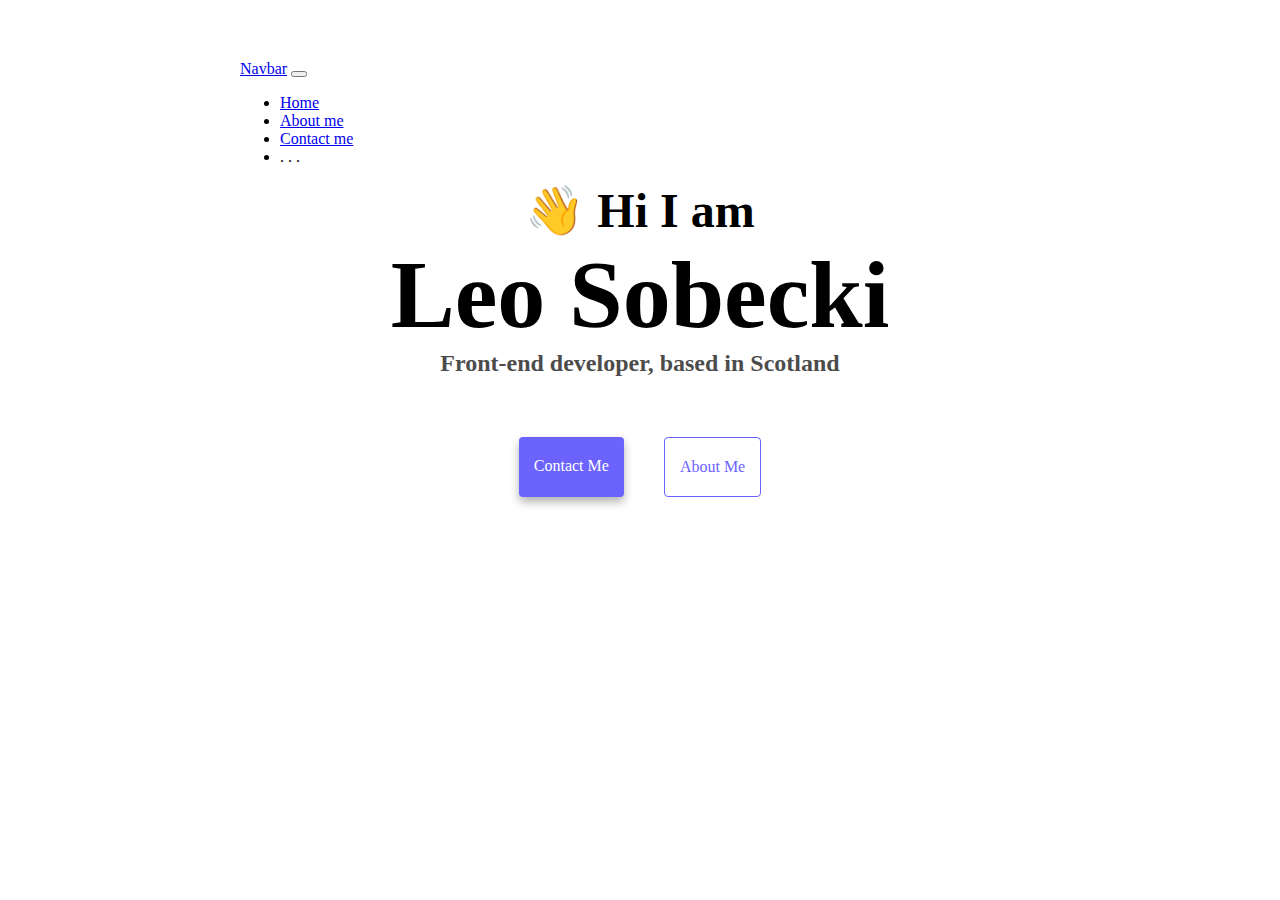
==== index.html @ 395607e6 "Added basic portfolio layout" ====
<!DOCTYPE html>
<html lang="en">
  <head>
    <meta charset="UTF-8" />
    <meta http-equiv="X-UA-Compatible" content="IE=edge" />
    <meta name="viewport" content="width=device-width, initial-scale=1.0" />
    <title>Leo</title>
    <link
      href="https://cdn.jsdelivr.net/npm/bootstrap@5.1.3/dist/css/bootstrap.min.css"
      rel="stylesheet"
      integrity="sha384-1BmE4kWBq78iYhFldvKuhfTAU6auU8tT94WrHftjDbrCEXSU1oBoqyl2QvZ6jIW3"
      crossorigin="anonymous"
    />
    <link rel="stylesheet" href="style.css" />
  </head>
  <body>
    <nav class="navbar navbar-expand-lg navbar-light bg-light">
      <div class="container-fluid">
        <a class="navbar-brand" href="#">Navbar</a>
        <button
          class="navbar-toggler"
          type="button"
          data-bs-toggle="collapse"
          data-bs-target="#navbarNav"
          aria-controls="navbarNav"
          aria-expanded="false"
          aria-label="Toggle navigation"
        >
          <span class="navbar-toggler-icon"></span>
        </button>
        <div class="collapse navbar-collapse" id="navbarNav">
          <ul class="navbar-nav">
            <li class="nav-item">
              <a class="nav-link active" aria-current="page" href="index.html"
                >Home</a
              >
            </li>
            <li class="nav-item">
              <a class="nav-link" href="about.html">About me</a>
            </li>
            <li class="nav-item">
              <a class="nav-link" href="about.html">Contact me</a>
            </li>
            <li class="nav-item">
              <a class="nav-link disabled">. . .</a>
            </li>
          </ul>
        </div>
      </div>
    </nav>
    <h2>👋 Hi I am</h2>
    <h1>Leo Sobecki</h1>
    <h3>Front-end developer, based in Scotland</h3>
    <div class="navigation-links">
      <a href="about.html#contact" class="contact-link">Contact me</a>
      <a href="about.html" class="about-link">About me</a>
    </div>
    <script
      src="https://cdn.jsdelivr.net/npm/bootstrap@5.1.3/dist/js/bootstrap.bundle.min.js"
      integrity="sha384-ka7Sk0Gln4gmtz2MlQnikT1wXgYsOg+OMhuP+IlRH9sENBO0LRn5q+8nbTov4+1p"
      crossorigin="anonymous"
    ></script>
  </body>
</html>
---- style.css ----
:root {
  --primary-color: #6c63ff;
  --secondary-color: #f5f2fe;
  --box-shadow: 0 5px 10px rgba(0, 0, 0, 0.3);
}

body {
  margin: 60px auto;
  max-width: 800px;
}

h1,
h2,
h3 {
  text-align: center;
  margin: 0;
}

h1 {
  font-size: 96px;
}

h2 {
  font-size: 48px;
}

h3 {
  font-size: 24px;
  opacity: 0.7;
}

p {
  background: var(--secondary-color);
  padding: 20px;
  border-radius: 4px;
  font-size: 18px;
  line-height: 1.5;
  text-align: center;
}

.navigation-links {
  display: flex;
  margin-top: 40px;
  justify-content: center;
}

.navigation-links a {
  margin: 20px;
  border-radius: 4px;
  padding: 20px 15px;
  text-decoration: none;
  text-transform: capitalize;
}

.contact-link {
  background: var(--primary-color);
  box-shadow: var(--box-shadow);
  color: white;
}

.about-link {
  color: var(--primary-color);
  border: 1px solid var(--primary-color);
}

.homepage-link {
  color: var(--primary-color);
  text-align: center;
  display: block;
}

.about-paragraphs {
  display: flex;
  margin: 30px 0;
}

.about-paragraphs p {
  margin: 10px;
}

.email-link {
  display: flex;
  justify-content: center;
  color: var(--primary-color);
  font-size: 28px;
  text-decoration: none;
}

.email-link:hover {
  text-decoration: underline;
}
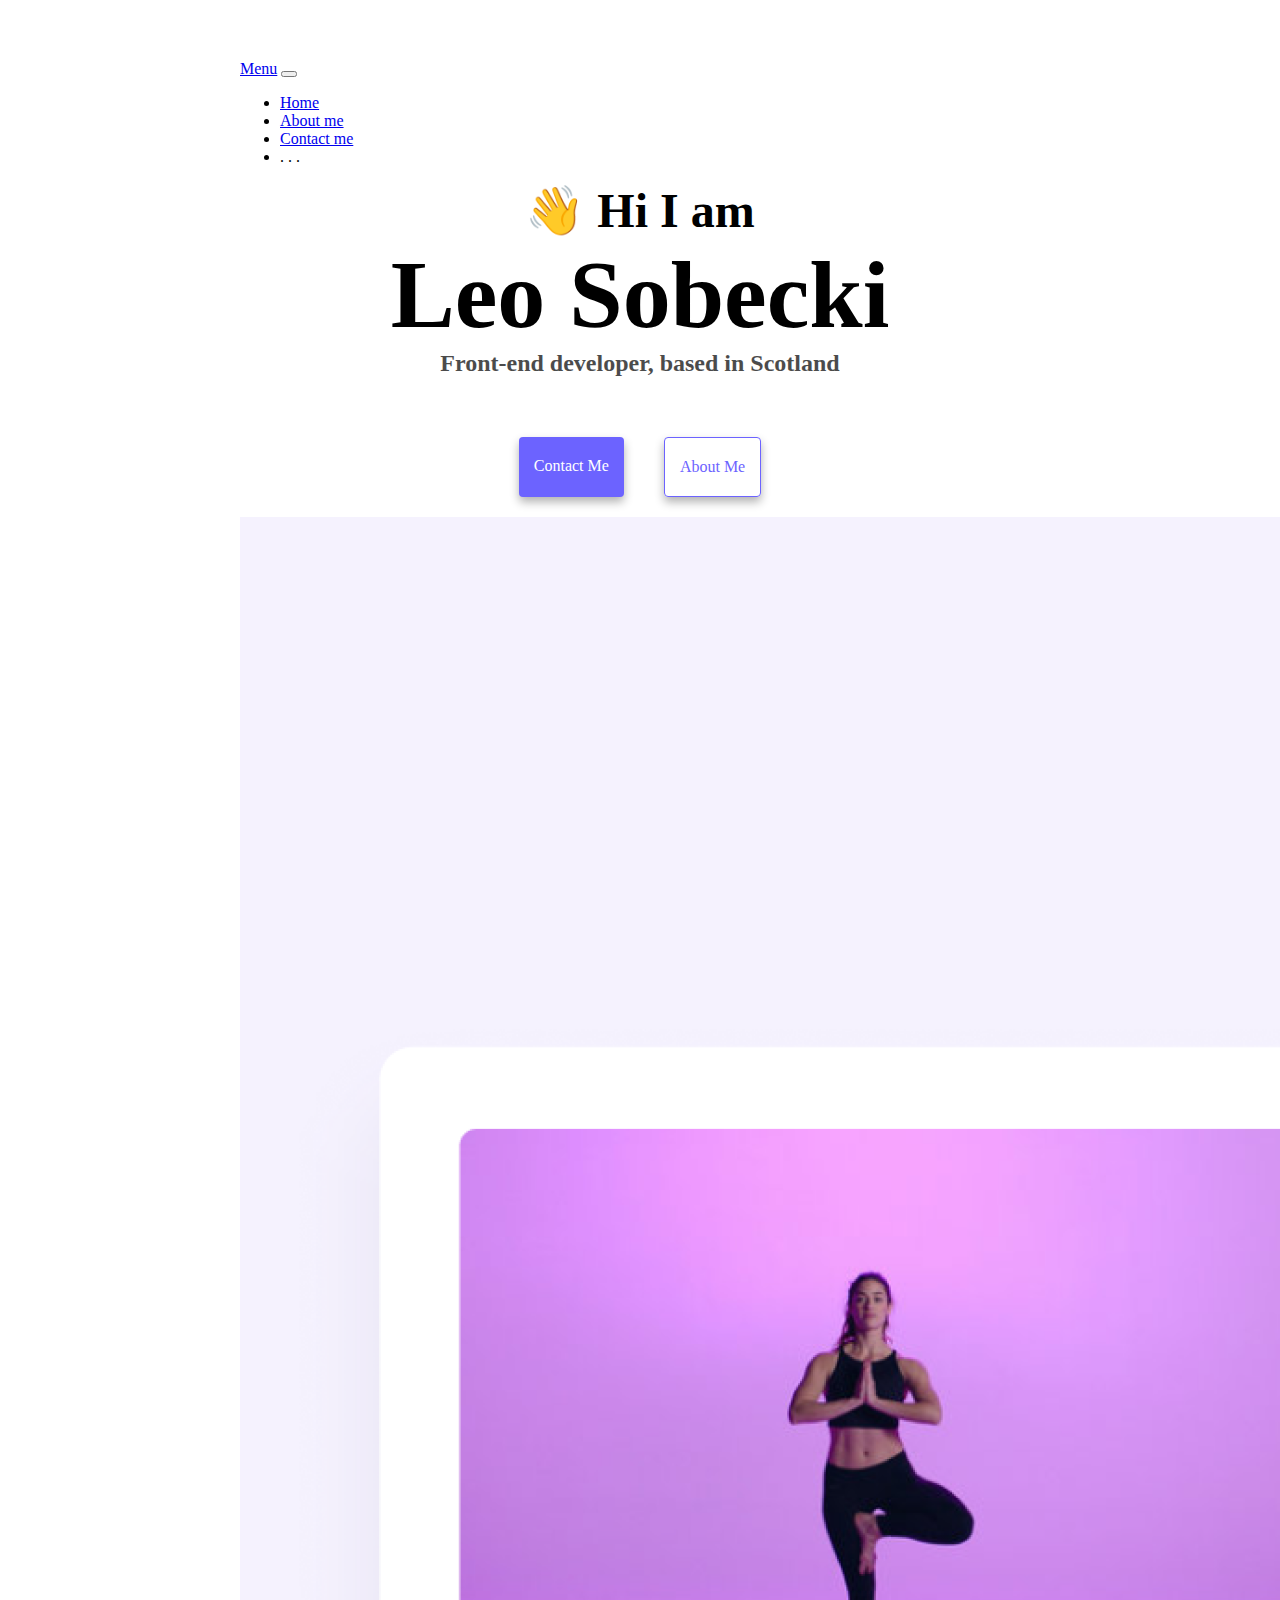
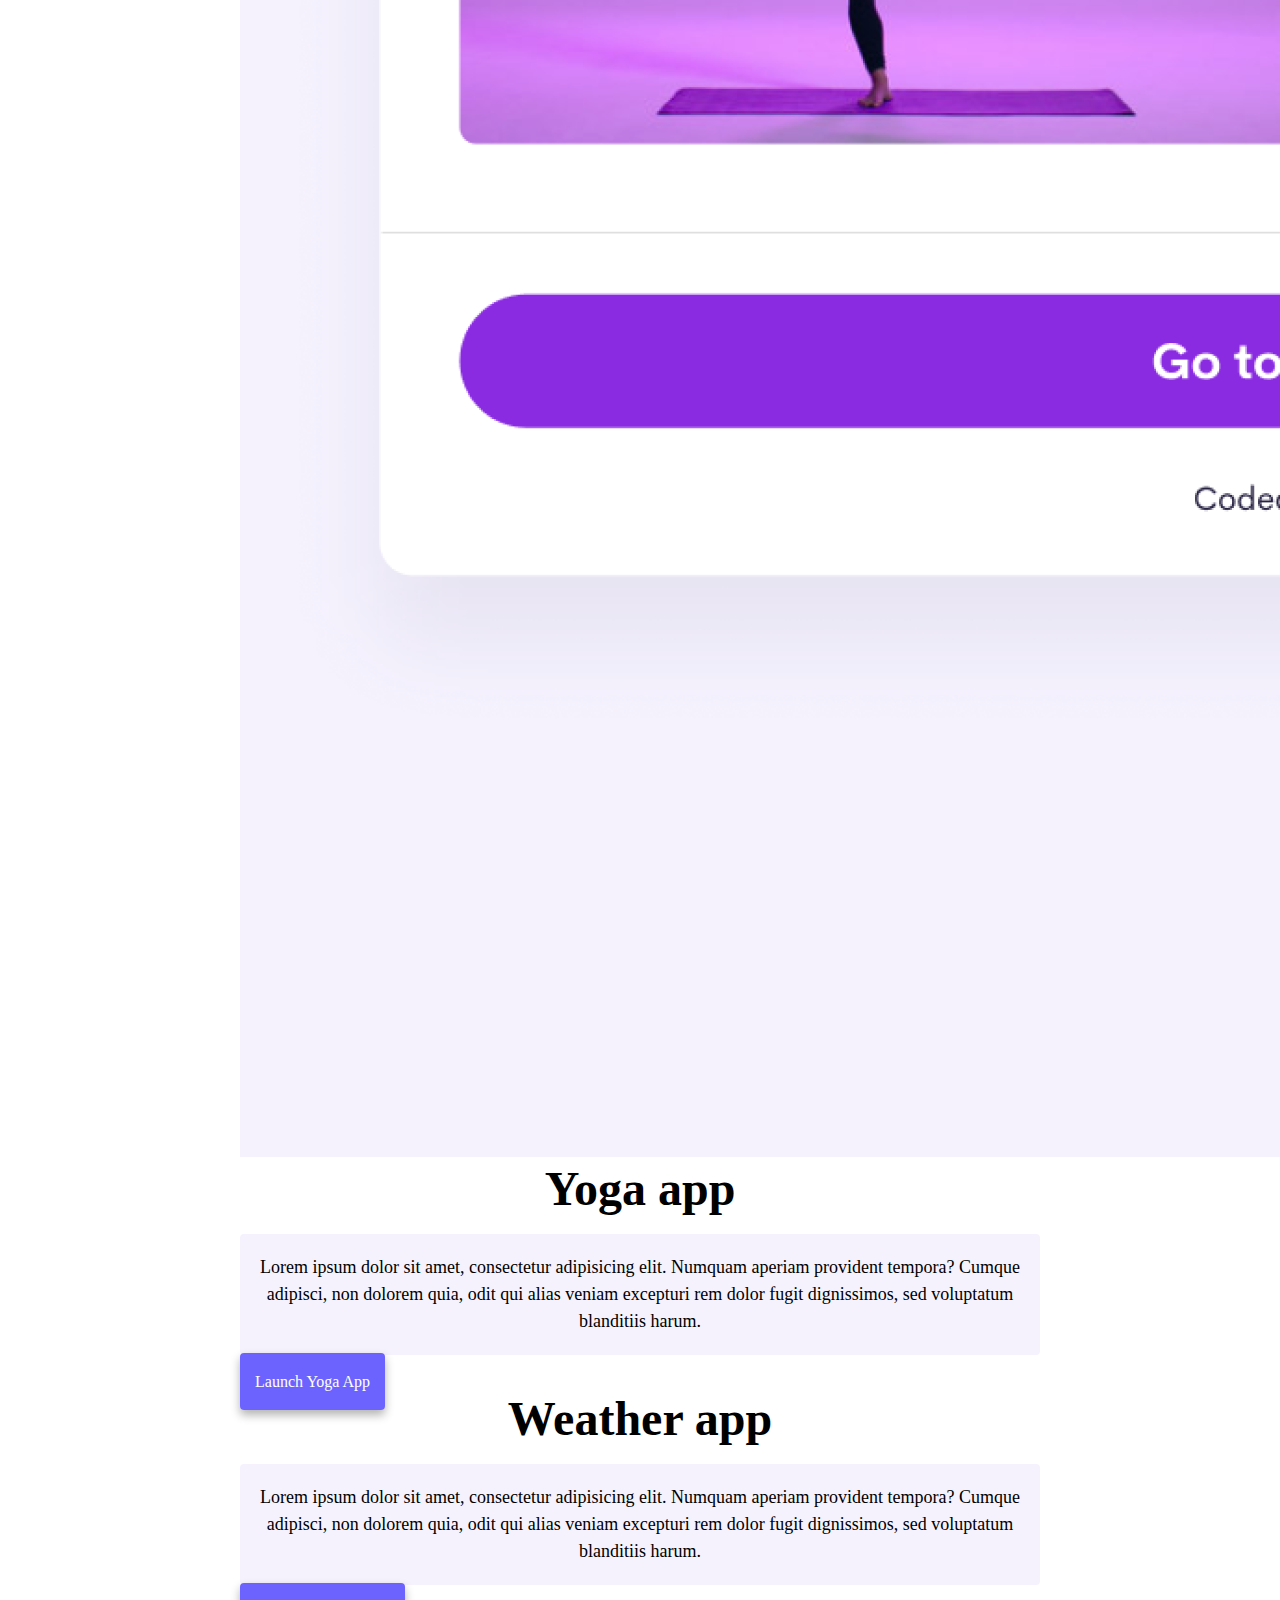
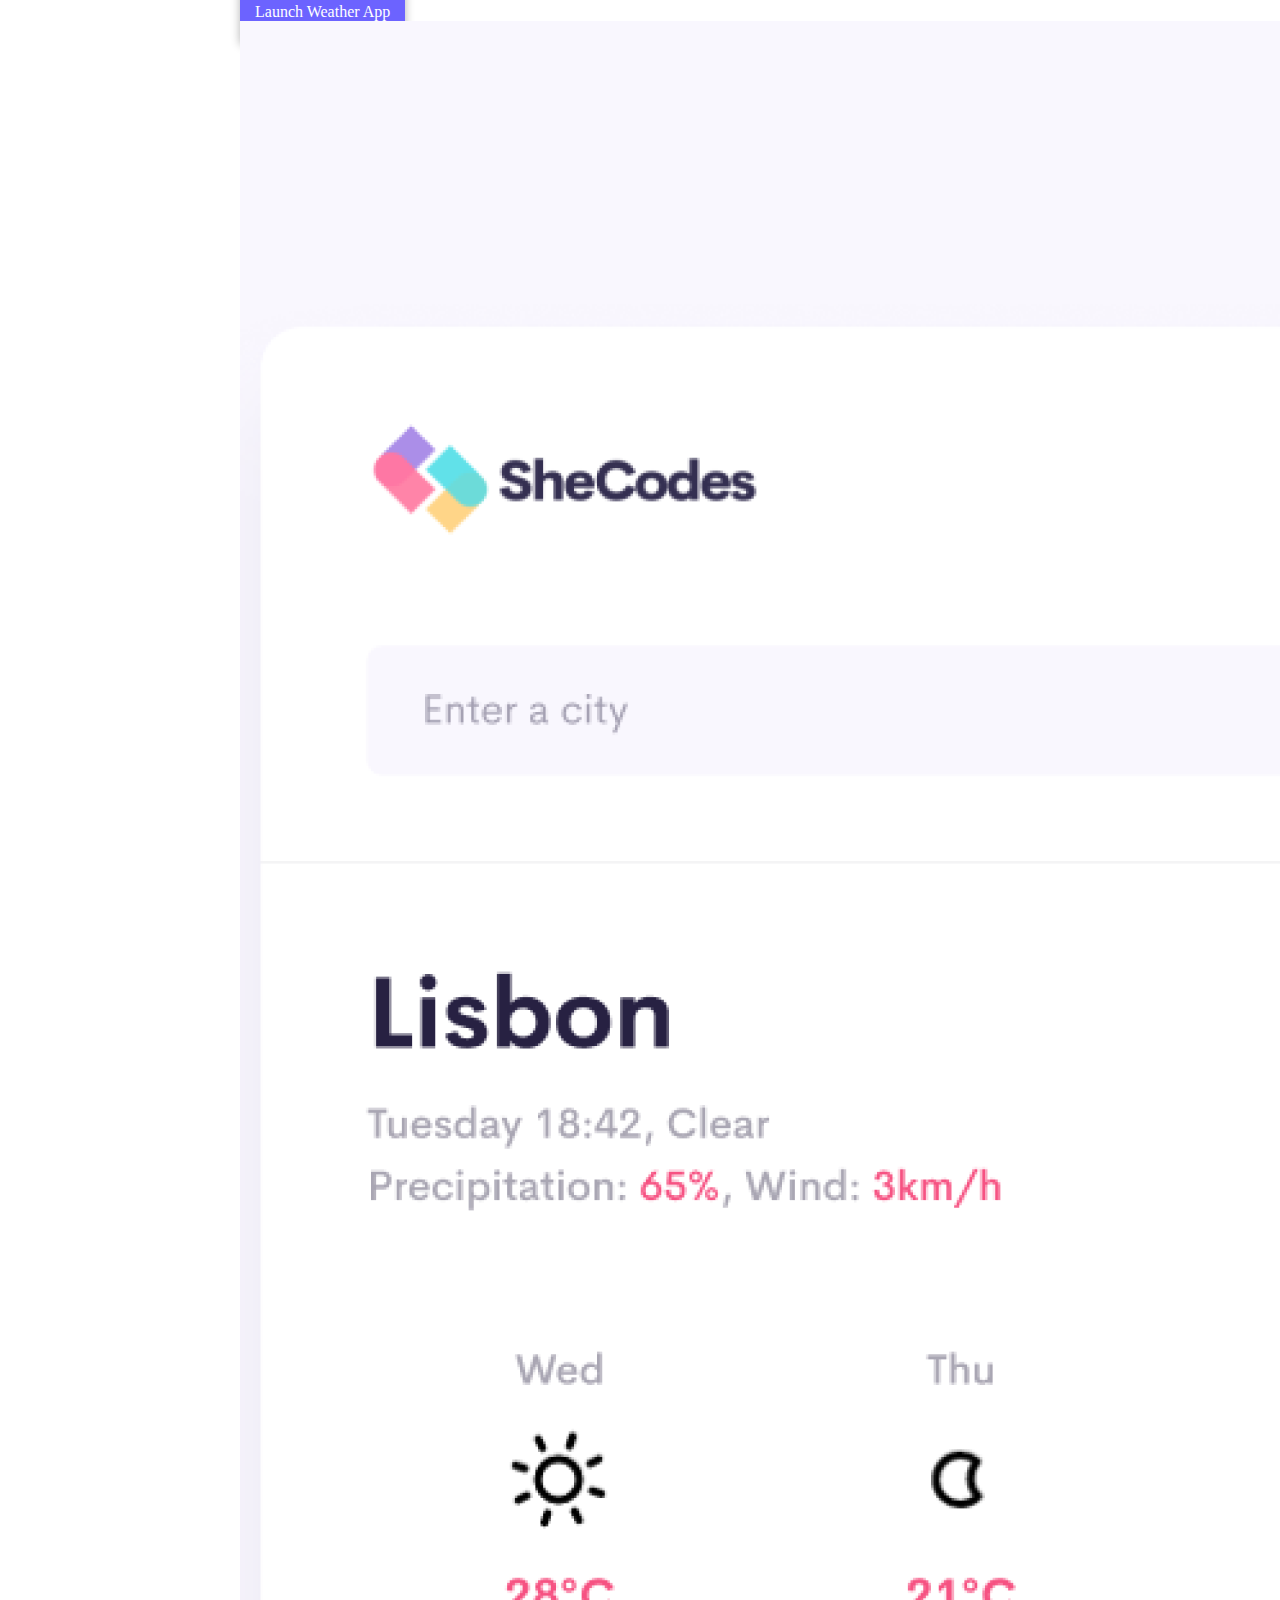
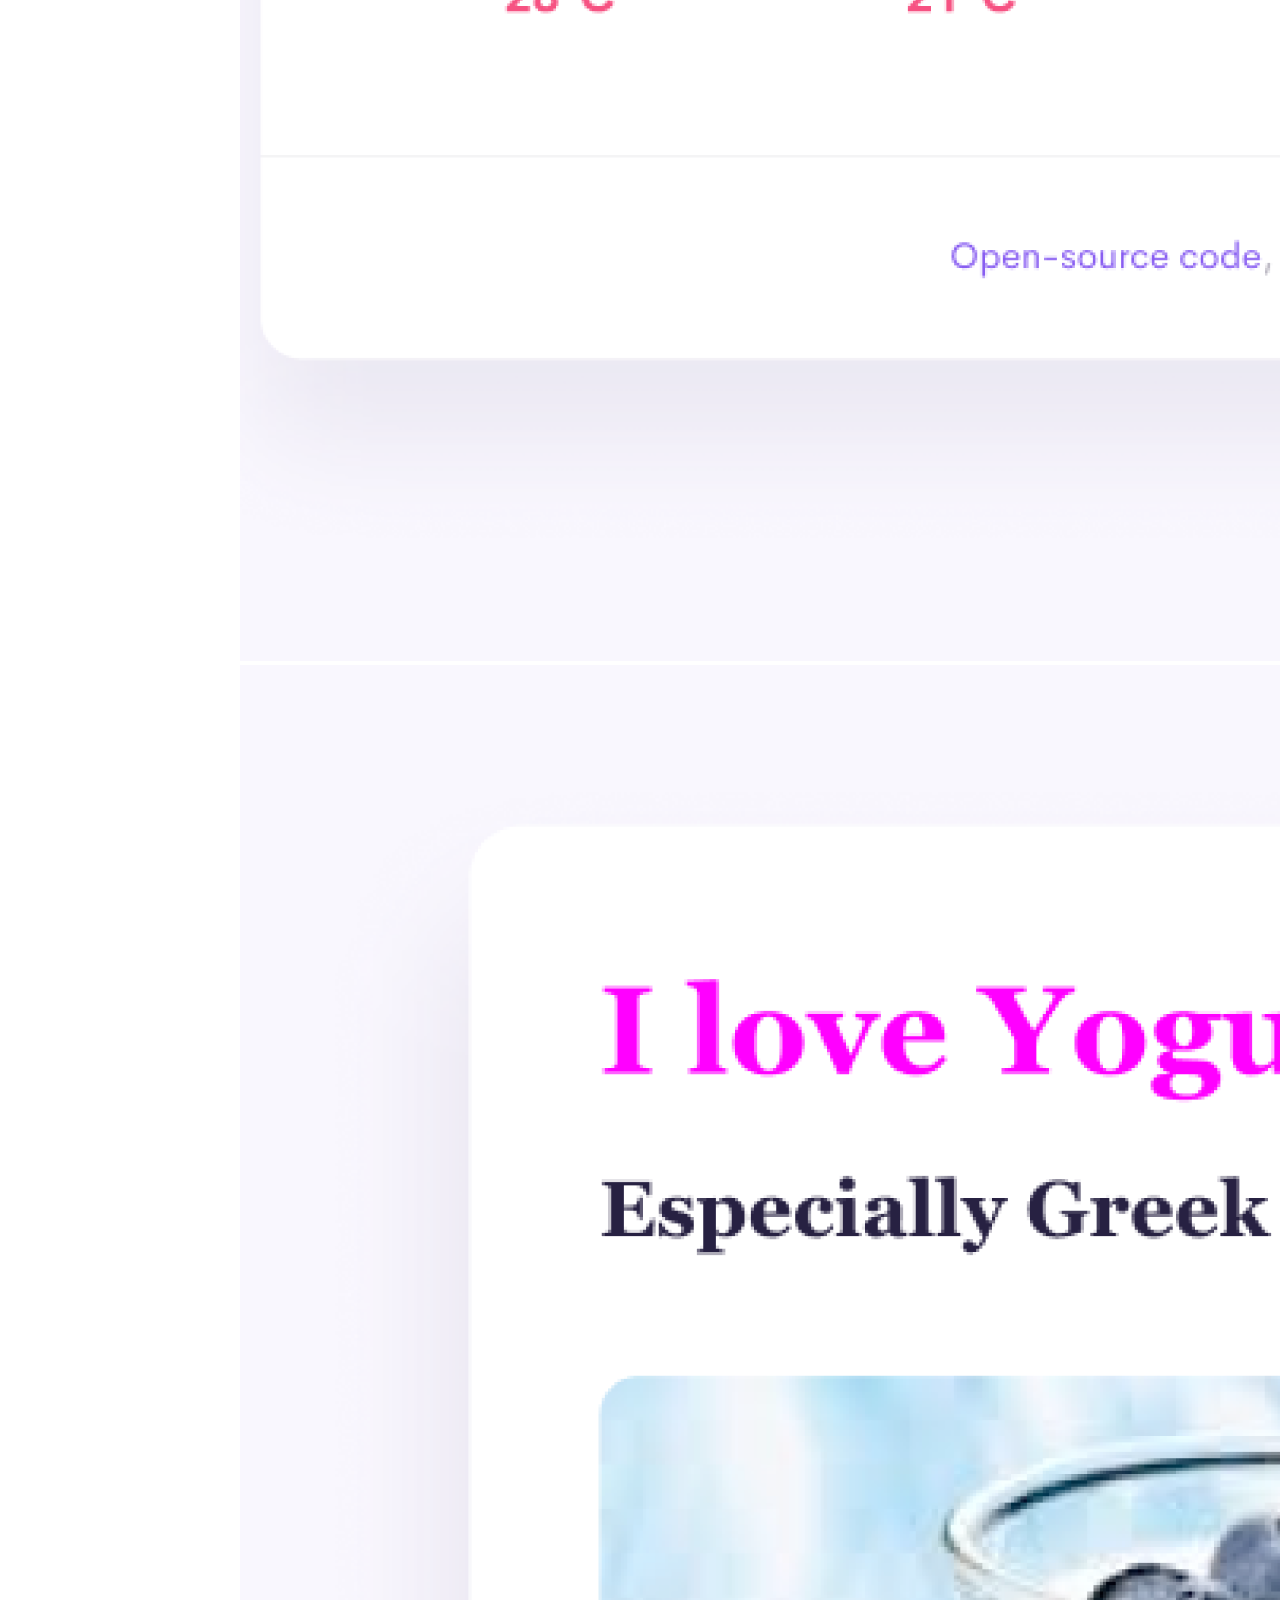
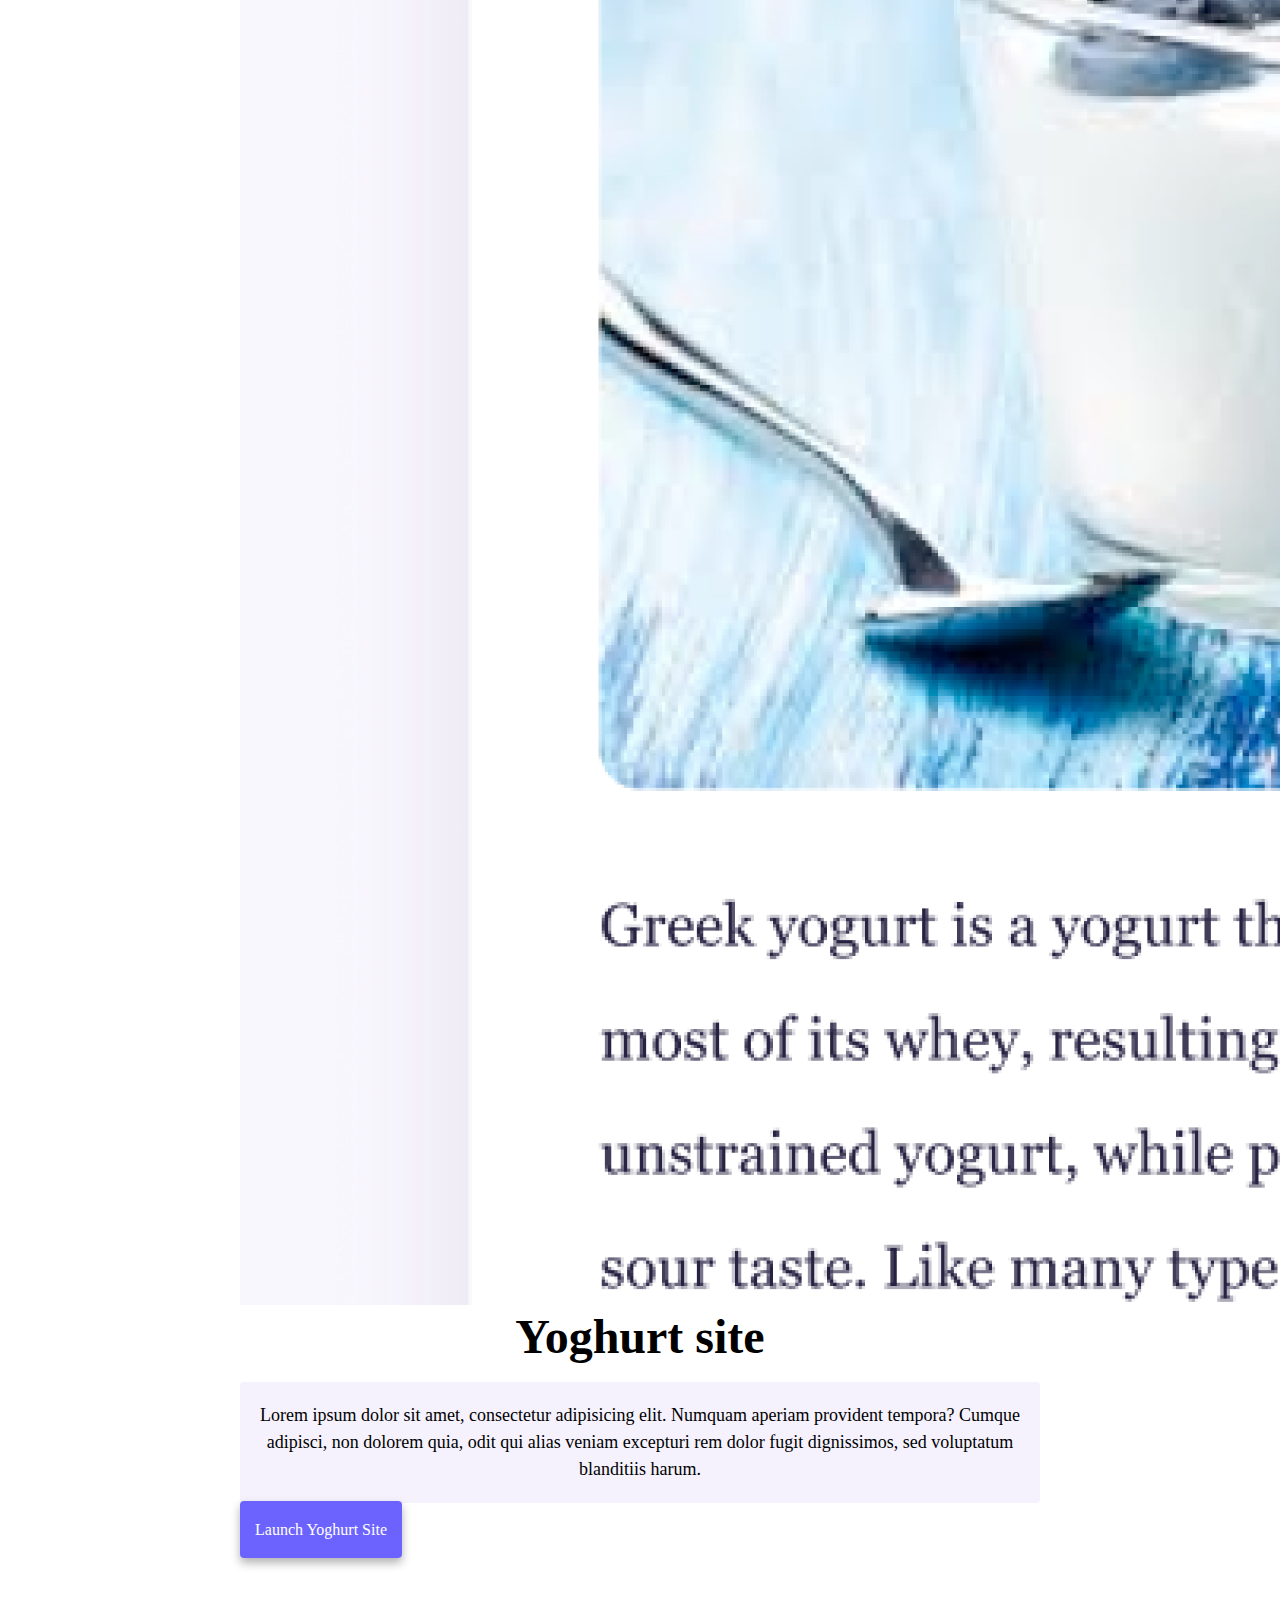
==== commit e086a6f2: "Added paragraph 1, 2 and 3 to index page" ====
--- a/index.html
+++ b/index.html
@@ -16,7 +16,7 @@
   <body>
     <nav class="navbar navbar-expand-lg navbar-light bg-light">
       <div class="container-fluid">
-        <a class="navbar-brand" href="#">Navbar</a>
+        <a class="navbar-brand" href="#">Menu</a>
         <button
           class="navbar-toggler"
           type="button"
@@ -51,10 +51,65 @@
     <h2>👋 Hi I am</h2>
     <h1>Leo Sobecki</h1>
     <h3>Front-end developer, based in Scotland</h3>
-    <div class="navigation-links">
-      <a href="about.html#contact" class="contact-link">Contact me</a>
-      <a href="about.html" class="about-link">About me</a>
+    <div class="navigation-links mb-5">
+      <a href="about.html#contact" class="primary-link">Contact me</a>
+      <a href="about.html" class="secondary-link">About me</a>
     </div>
+    <div class="row">
+      <div class="col-6">
+        <img src="img/yoga.png" class="img-fluid rounded" />
+      </div>
+      <div class="col-6">
+        <h2 class="text-start mb-3">Yoga app</h2>
+        <p class="text-start mb-3">
+          Lorem ipsum dolor sit amet, consectetur adipisicing elit. Numquam
+          aperiam provident tempora? Cumque adipisci, non dolorem quia, odit qui
+          alias veniam excepturi rem dolor fugit dignissimos, sed voluptatum
+          blanditiis harum.
+        </p>
+
+        <div class="mt-5">
+          <a href="#" class="primary-link"> Launch Yoga App </a>
+        </div>
+      </div>
+    </div>
+    <div class="row">
+      <div class="col-6">
+        <h2 class="text-start mb-3">Weather app</h2>
+        <p class="text-start mb-3">
+          Lorem ipsum dolor sit amet, consectetur adipisicing elit. Numquam
+          aperiam provident tempora? Cumque adipisci, non dolorem quia, odit qui
+          alias veniam excepturi rem dolor fugit dignissimos, sed voluptatum
+          blanditiis harum.
+        </p>
+
+        <div class="mt-5">
+          <a href="#" class="primary-link"> Launch Weather App </a>
+        </div>
+      </div>
+      <div class="col-6">
+        <img src="img/weather.png" class="img-fluid rounded" />
+      </div>
+    </div>
+    <div class="row">
+      <div class="col-6">
+        <img src="img/yoghurt.png" class="img-fluid rounded" />
+      </div>
+      <div class="col-6">
+        <h2 class="text-start mb-3">Yoghurt site</h2>
+        <p class="text-start mb-3">
+          Lorem ipsum dolor sit amet, consectetur adipisicing elit. Numquam
+          aperiam provident tempora? Cumque adipisci, non dolorem quia, odit qui
+          alias veniam excepturi rem dolor fugit dignissimos, sed voluptatum
+          blanditiis harum.
+        </p>
+
+        <div class="mt-5">
+          <a href="#" class="primary-link"> Launch Yoghurt site </a>
+        </div>
+      </div>
+    </div>
+
     <script
       src="https://cdn.jsdelivr.net/npm/bootstrap@5.1.3/dist/js/bootstrap.bundle.min.js"
       integrity="sha384-ka7Sk0Gln4gmtz2MlQnikT1wXgYsOg+OMhuP+IlRH9sENBO0LRn5q+8nbTov4+1p"
--- a/style.css
+++ b/style.css
@@ -46,21 +46,33 @@
 
 .navigation-links a {
   margin: 20px;
+}
+
+.primary-link {
   border-radius: 4px;
   padding: 20px 15px;
   text-decoration: none;
   text-transform: capitalize;
-}
-
-.contact-link {
   background: var(--primary-color);
   box-shadow: var(--box-shadow);
   color: white;
+  max-width: 150px;
 }
 
-.about-link {
+.secondary-link {
   color: var(--primary-color);
   border: 1px solid var(--primary-color);
+  box-shadow: var(--box-shadow);
+  max-width: 150px;
+  text-decoration: none;
+  text-transform: capitalize;
+  border-radius: 4px;
+  padding: 20px 15px;
+}
+
+.secondary-link:hover {
+  color: white;
+  background-color: var(--primary-color);
 }
 
 .homepage-link {
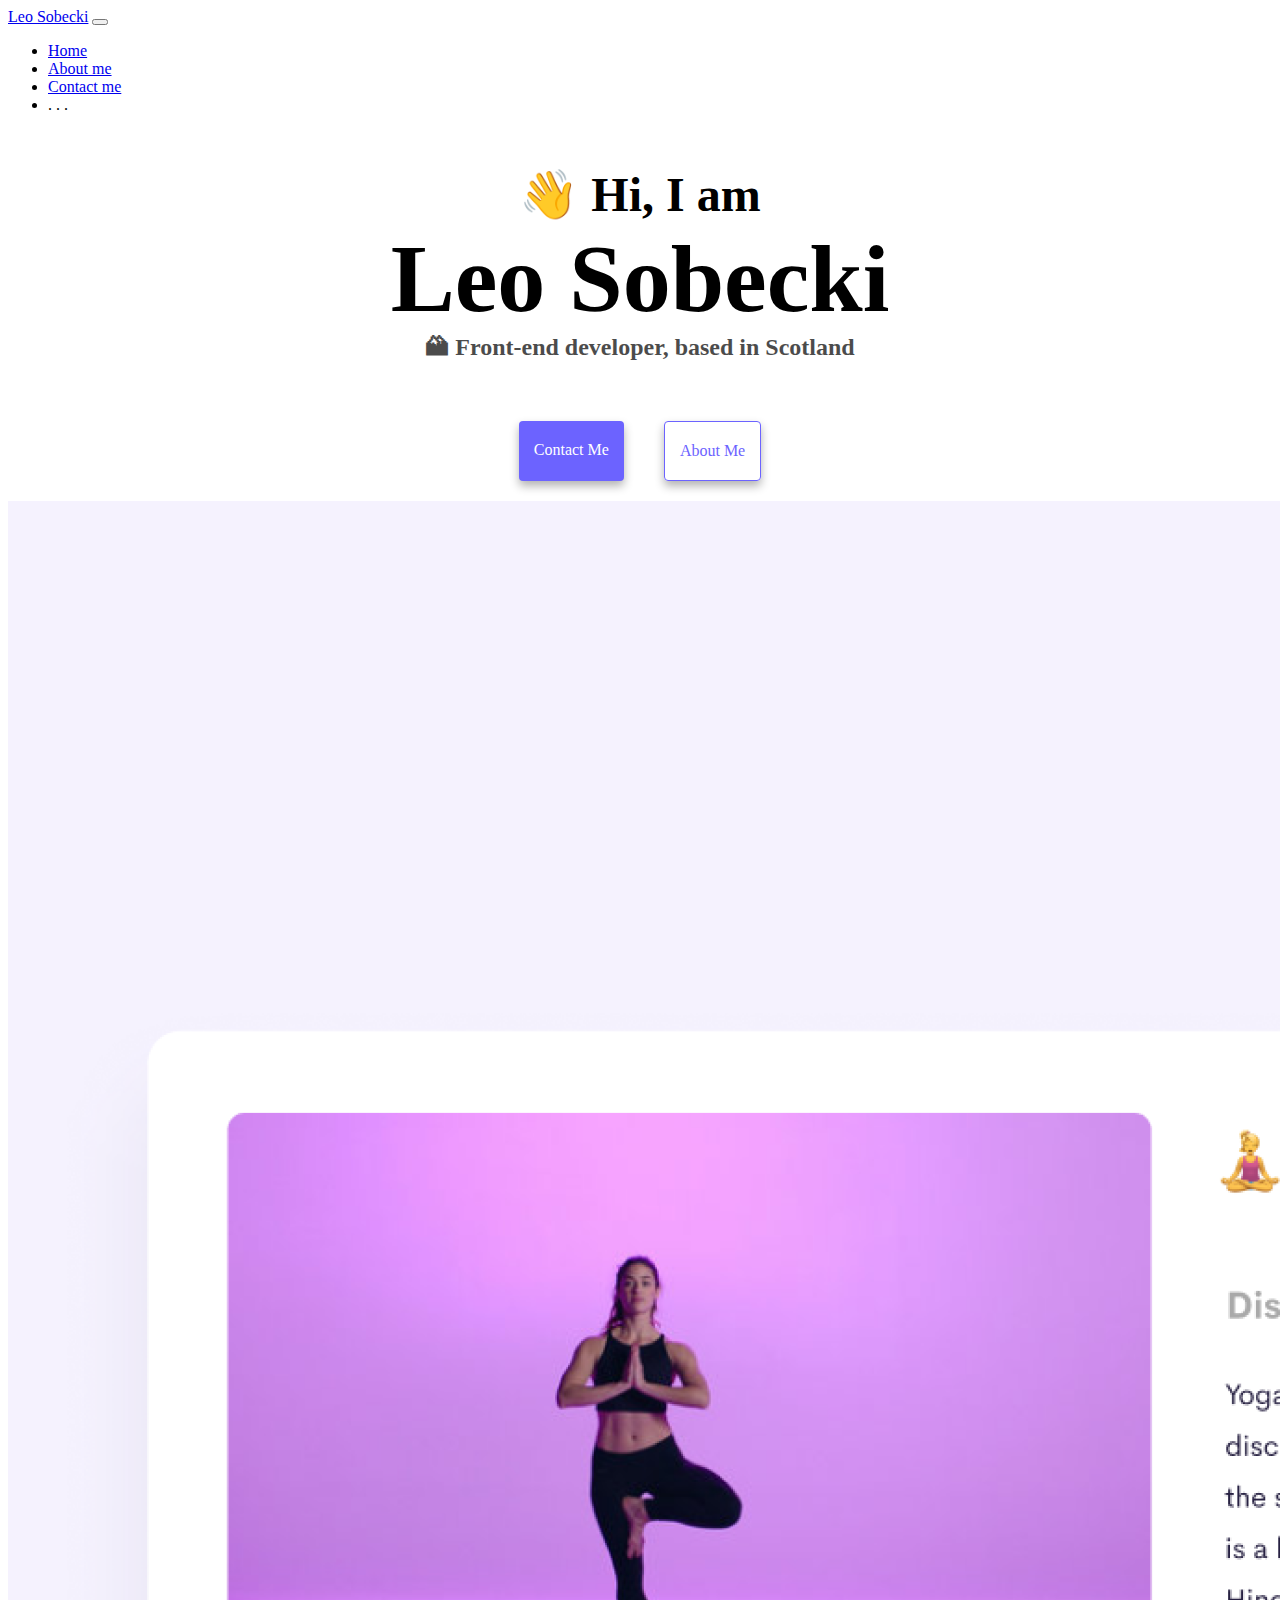
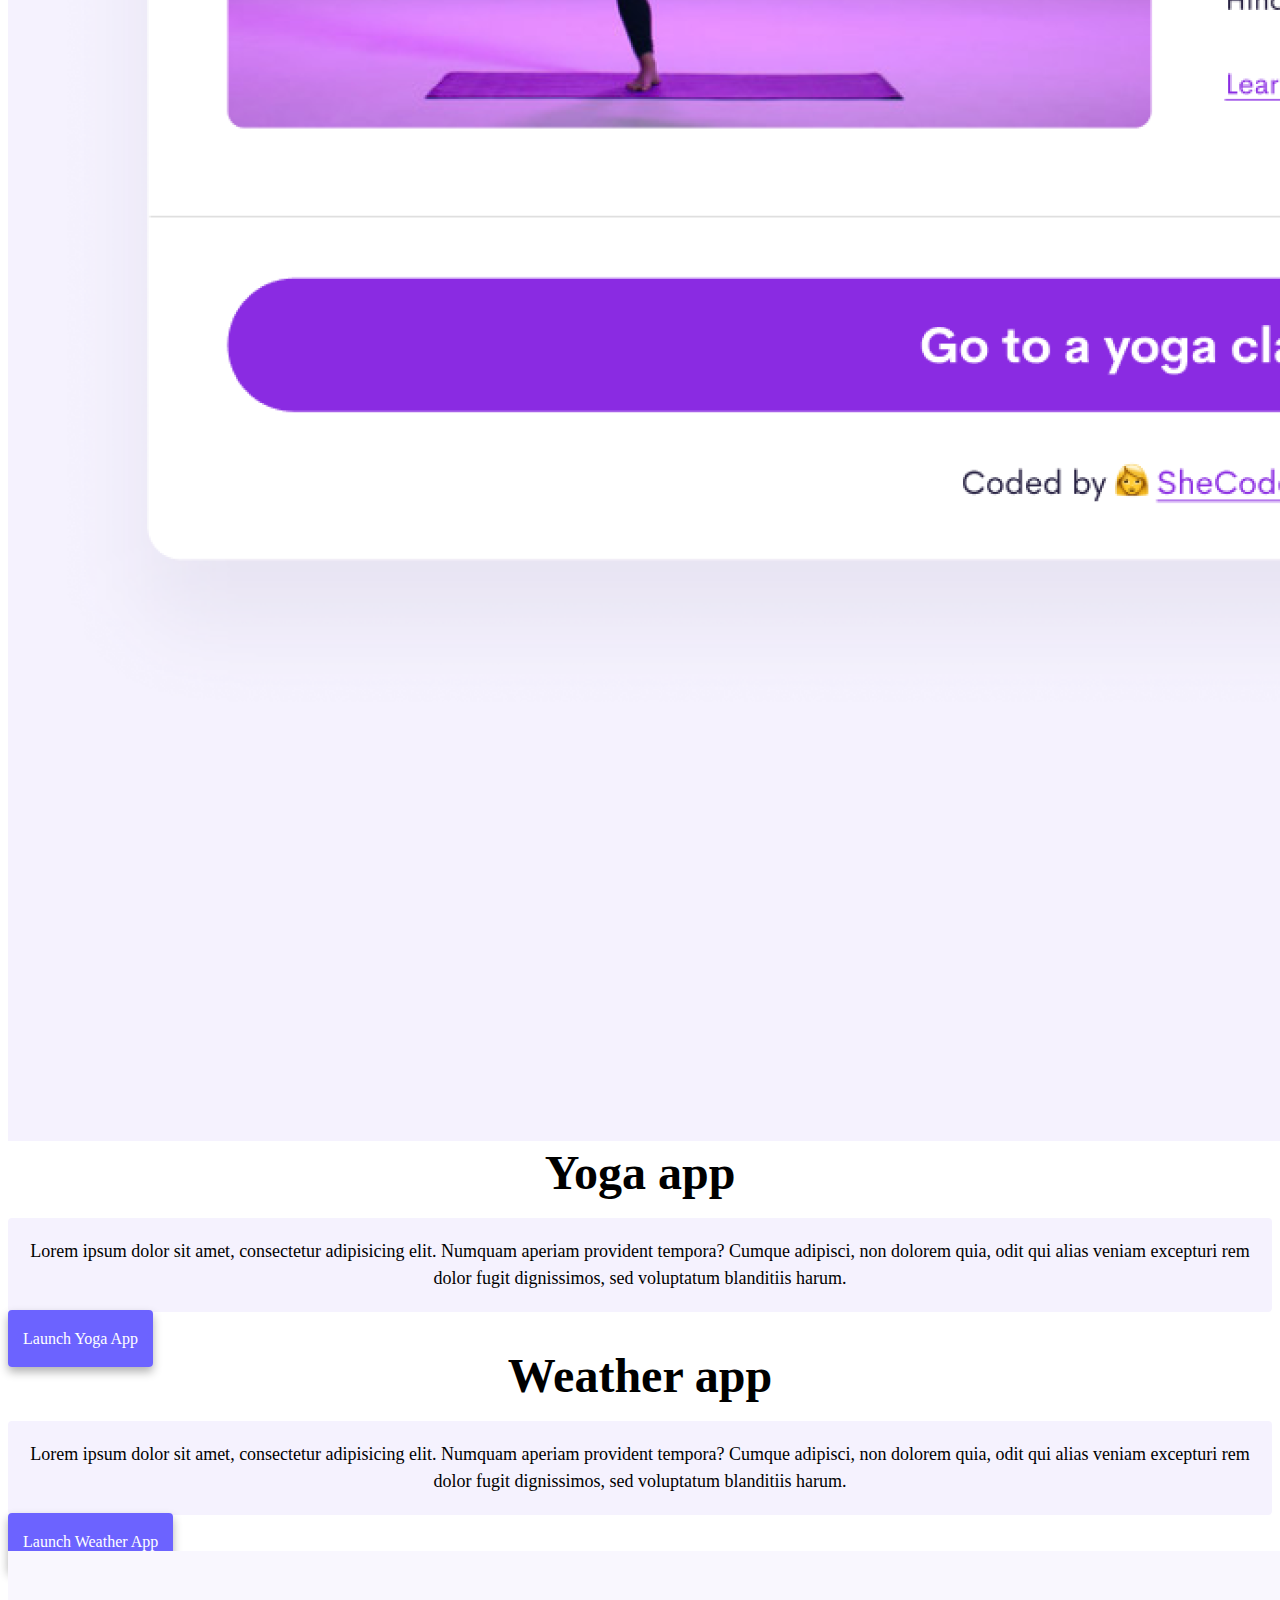
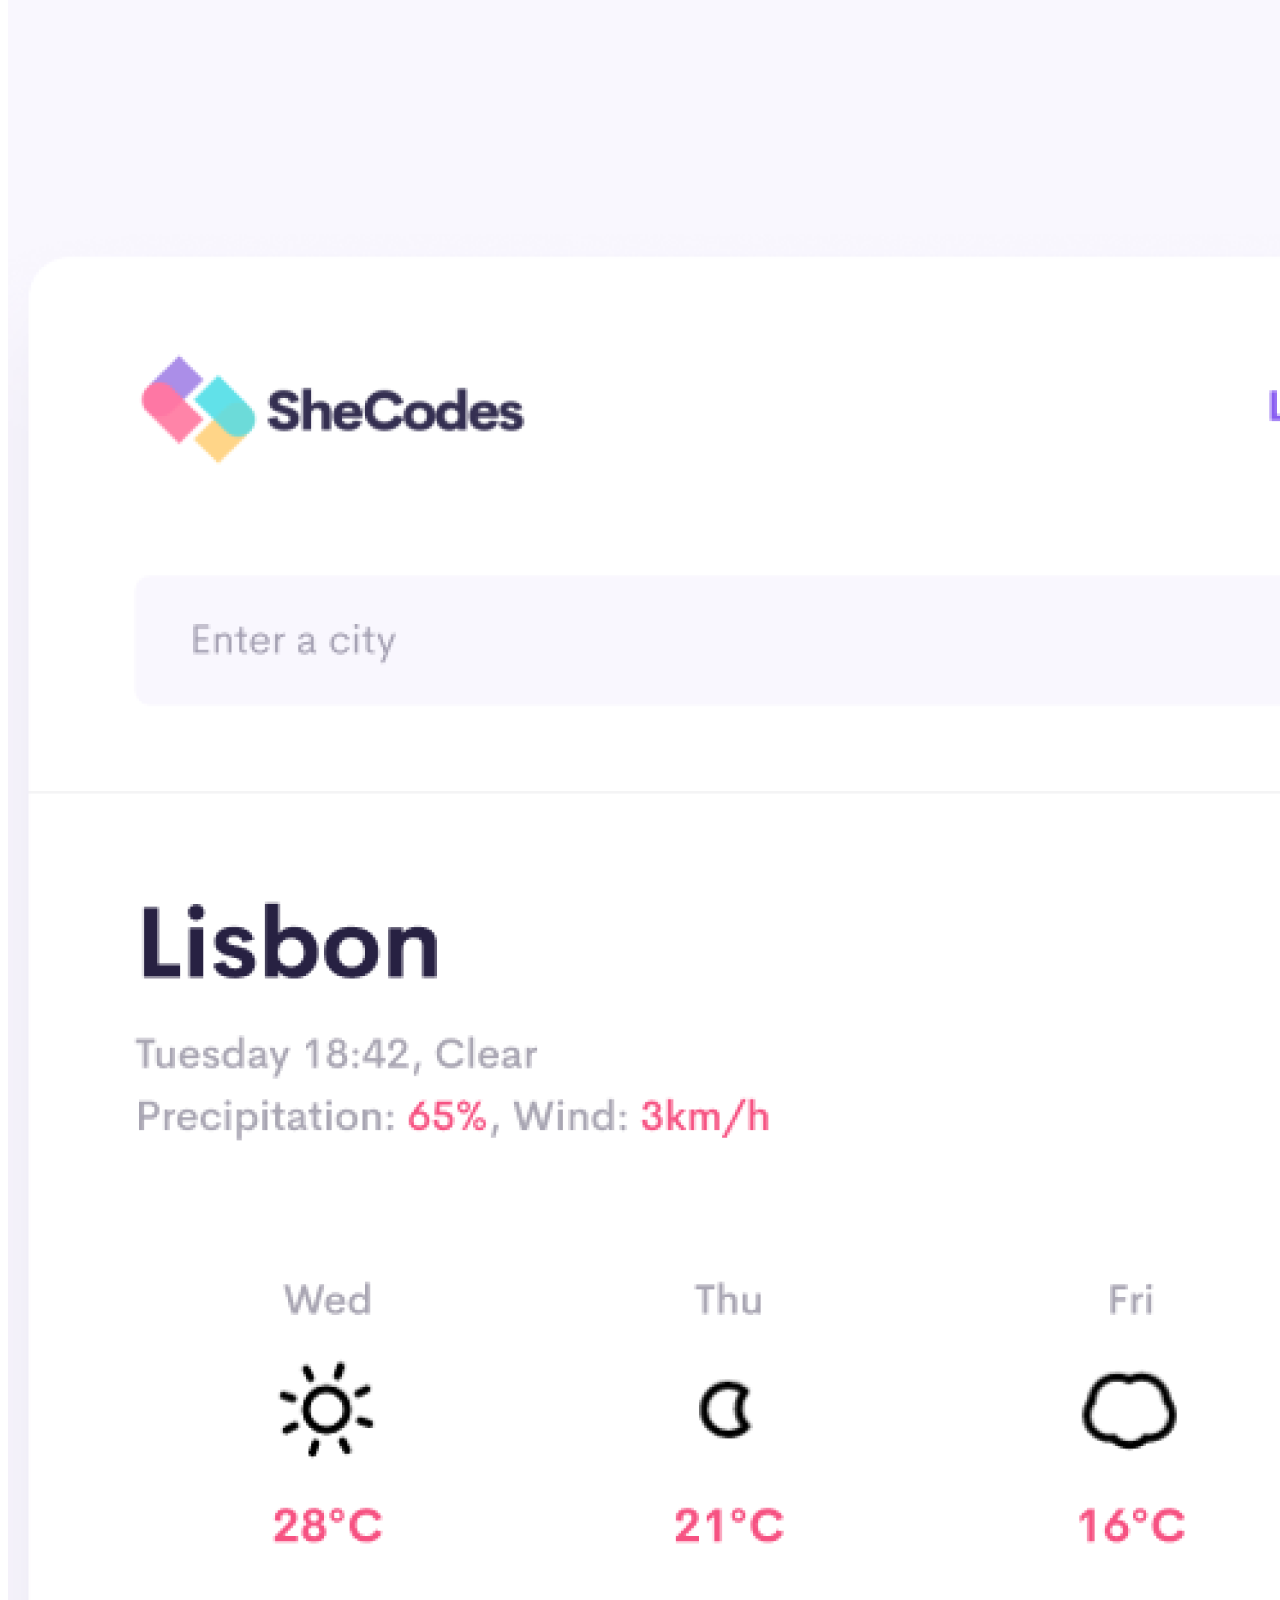
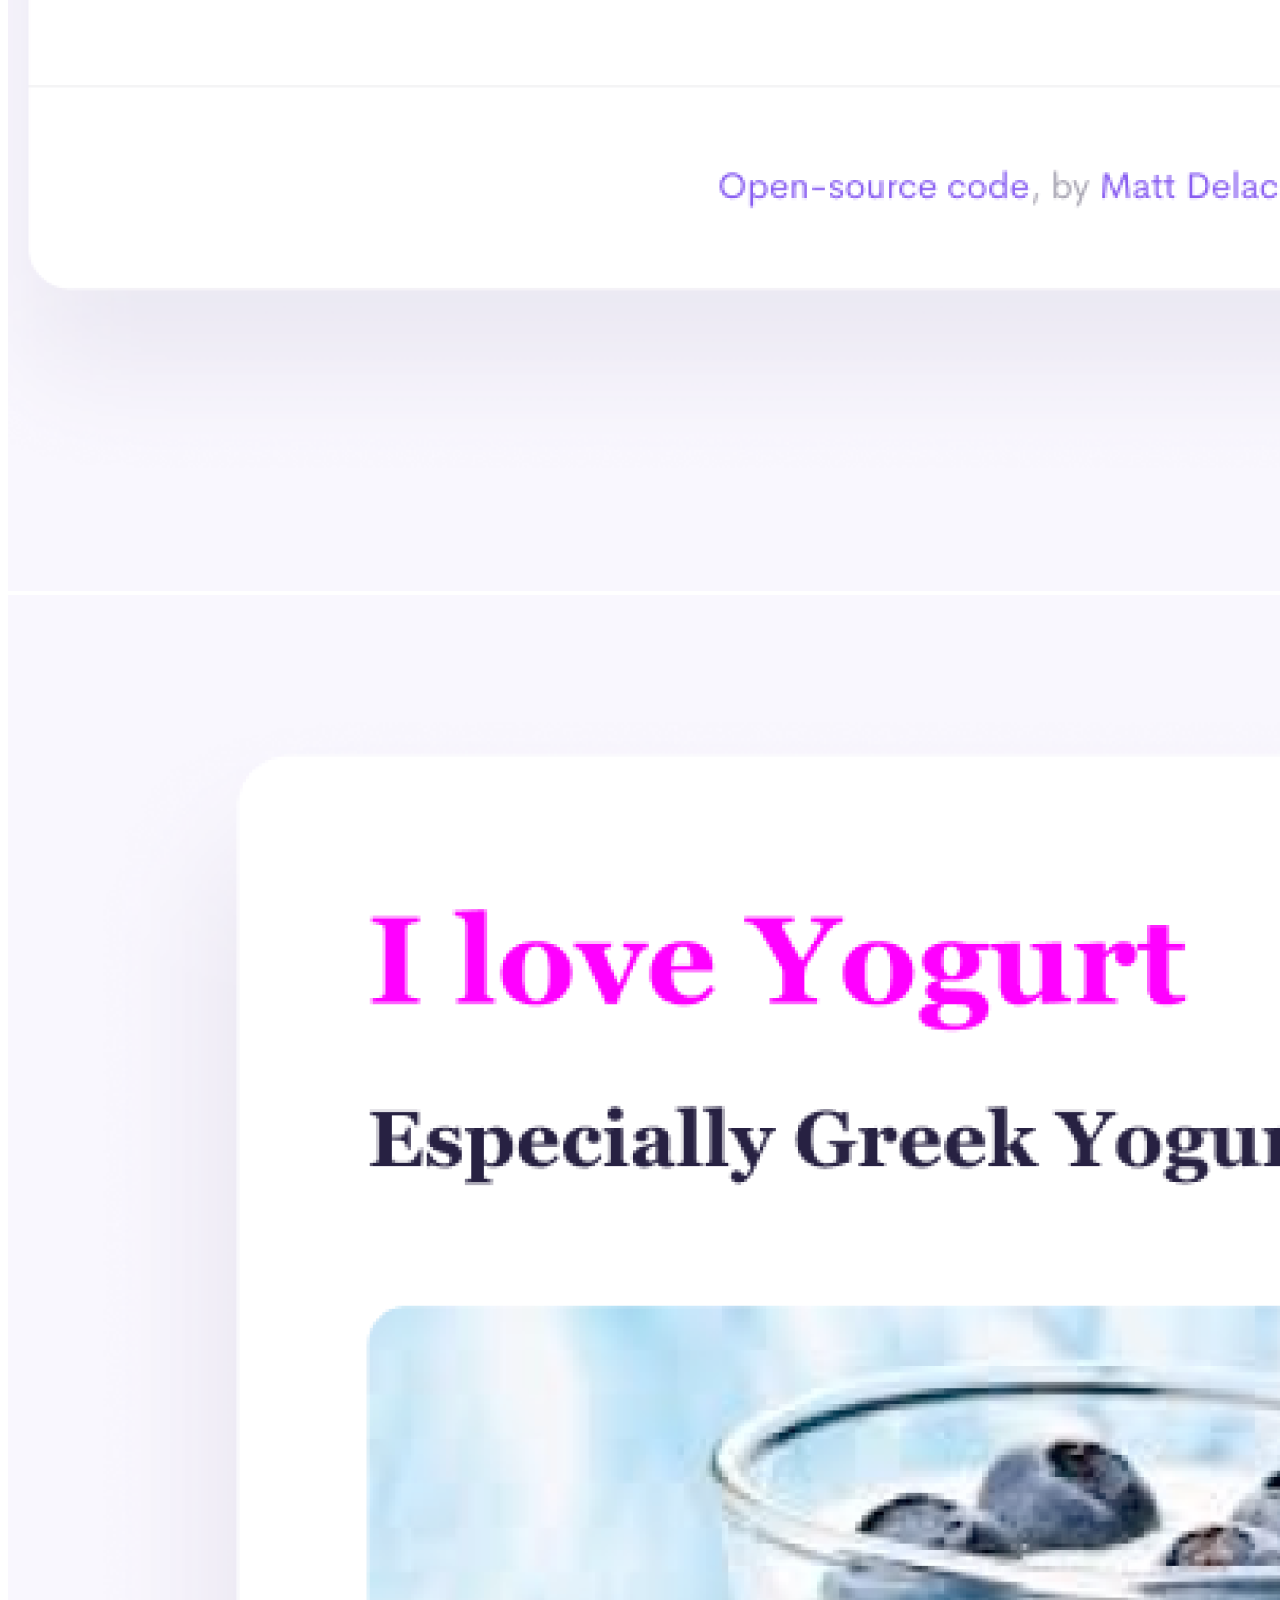
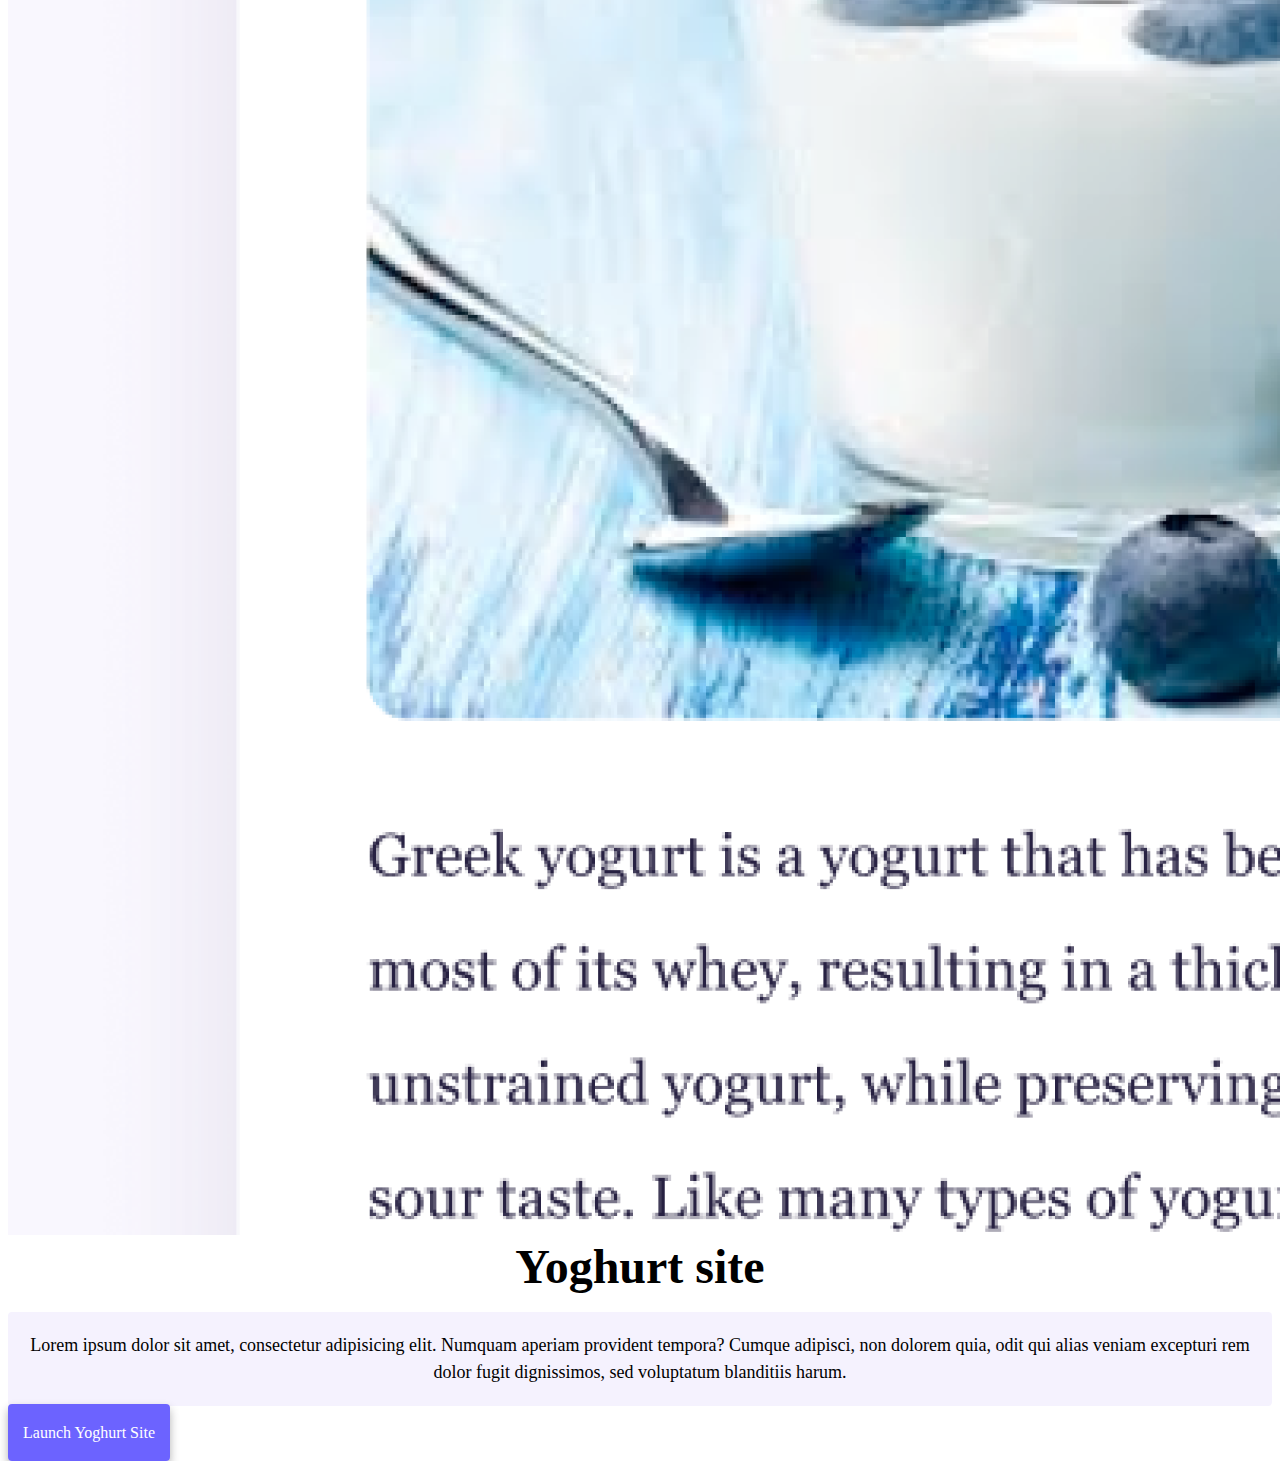
==== commit 28855537: "fixed some stuff" ====
--- a/index.html
+++ b/index.html
@@ -14,9 +14,9 @@
     <link rel="stylesheet" href="style.css" />
   </head>
   <body>
-    <nav class="navbar navbar-expand-lg navbar-light bg-light">
+    <nav class="navbar navbar-expand-lg navbar-dark bg-dark fixed-top">
       <div class="container-fluid">
-        <a class="navbar-brand" href="#">Menu</a>
+        <a class="navbar-brand" href="#">Leo Sobecki</a>
         <button
           class="navbar-toggler"
           type="button"
@@ -39,7 +39,7 @@
               <a class="nav-link" href="about.html">About me</a>
             </li>
             <li class="nav-item">
-              <a class="nav-link" href="about.html">Contact me</a>
+              <a class="nav-link" href="about.html#contact">Contact me</a>
             </li>
             <li class="nav-item">
               <a class="nav-link disabled">. . .</a>
@@ -48,68 +48,71 @@
         </div>
       </div>
     </nav>
-    <h2>👋 Hi I am</h2>
-    <h1>Leo Sobecki</h1>
-    <h3>Front-end developer, based in Scotland</h3>
-    <div class="navigation-links mb-5">
-      <a href="about.html#contact" class="primary-link">Contact me</a>
-      <a href="about.html" class="secondary-link">About me</a>
-    </div>
-    <div class="row">
-      <div class="col-6">
-        <img src="img/yoga.png" class="img-fluid rounded" />
+    <div class="container">
+      <br />
+      <br />
+      <h2 class="pt-5">👋 Hi, I am</h2>
+      <h1 class="p-2">Leo Sobecki</h1>
+      <h3>🏔 Front-end developer, based in Scotland</h3>
+      <div class="navigation-links mb-5">
+        <a href="about.html#contact" class="primary-link">Contact me</a>
+        <a href="about.html" class="secondary-link">About me</a>
       </div>
-      <div class="col-6">
-        <h2 class="text-start mb-3">Yoga app</h2>
-        <p class="text-start mb-3">
-          Lorem ipsum dolor sit amet, consectetur adipisicing elit. Numquam
-          aperiam provident tempora? Cumque adipisci, non dolorem quia, odit qui
-          alias veniam excepturi rem dolor fugit dignissimos, sed voluptatum
-          blanditiis harum.
-        </p>
+      <div class="row">
+        <div class="col-6">
+          <img src="img/yoga.png" class="img-fluid rounded" />
+        </div>
+        <div class="col-6">
+          <h2 class="text-start mb-3">Yoga app</h2>
+          <p class="text-start mb-3">
+            Lorem ipsum dolor sit amet, consectetur adipisicing elit. Numquam
+            aperiam provident tempora? Cumque adipisci, non dolorem quia, odit
+            qui alias veniam excepturi rem dolor fugit dignissimos, sed
+            voluptatum blanditiis harum.
+          </p>
 
-        <div class="mt-5">
-          <a href="#" class="primary-link"> Launch Yoga App </a>
+          <div class="mt-5">
+            <a href="#" class="primary-link"> Launch Yoga App </a>
+          </div>
+        </div>
+      </div>
+      <div class="row">
+        <div class="col-6">
+          <h2 class="text-start mb-3">Weather app</h2>
+          <p class="text-start mb-3">
+            Lorem ipsum dolor sit amet, consectetur adipisicing elit. Numquam
+            aperiam provident tempora? Cumque adipisci, non dolorem quia, odit
+            qui alias veniam excepturi rem dolor fugit dignissimos, sed
+            voluptatum blanditiis harum.
+          </p>
+
+          <div class="mt-5">
+            <a href="#" class="primary-link"> Launch Weather App </a>
+          </div>
+        </div>
+        <div class="col-6">
+          <img src="img/weather.png" class="img-fluid rounded" />
+        </div>
+      </div>
+      <div class="row">
+        <div class="col-6">
+          <img src="img/yoghurt.png" class="img-fluid rounded" />
+        </div>
+        <div class="col-6">
+          <h2 class="text-start mb-3">Yoghurt site</h2>
+          <p class="text-start mb-3">
+            Lorem ipsum dolor sit amet, consectetur adipisicing elit. Numquam
+            aperiam provident tempora? Cumque adipisci, non dolorem quia, odit
+            qui alias veniam excepturi rem dolor fugit dignissimos, sed
+            voluptatum blanditiis harum.
+          </p>
+
+          <div class="mt-5">
+            <a href="#" class="primary-link"> Launch Yoghurt site </a>
+          </div>
         </div>
       </div>
     </div>
-    <div class="row">
-      <div class="col-6">
-        <h2 class="text-start mb-3">Weather app</h2>
-        <p class="text-start mb-3">
-          Lorem ipsum dolor sit amet, consectetur adipisicing elit. Numquam
-          aperiam provident tempora? Cumque adipisci, non dolorem quia, odit qui
-          alias veniam excepturi rem dolor fugit dignissimos, sed voluptatum
-          blanditiis harum.
-        </p>
-
-        <div class="mt-5">
-          <a href="#" class="primary-link"> Launch Weather App </a>
-        </div>
-      </div>
-      <div class="col-6">
-        <img src="img/weather.png" class="img-fluid rounded" />
-      </div>
-    </div>
-    <div class="row">
-      <div class="col-6">
-        <img src="img/yoghurt.png" class="img-fluid rounded" />
-      </div>
-      <div class="col-6">
-        <h2 class="text-start mb-3">Yoghurt site</h2>
-        <p class="text-start mb-3">
-          Lorem ipsum dolor sit amet, consectetur adipisicing elit. Numquam
-          aperiam provident tempora? Cumque adipisci, non dolorem quia, odit qui
-          alias veniam excepturi rem dolor fugit dignissimos, sed voluptatum
-          blanditiis harum.
-        </p>
-
-        <div class="mt-5">
-          <a href="#" class="primary-link"> Launch Yoghurt site </a>
-        </div>
-      </div>
-    </div>
-
     <script
       src="https://cdn.jsdelivr.net/npm/bootstrap@5.1.3/dist/js/bootstrap.bundle.min.js"
       integrity="sha384-ka7Sk0Gln4gmtz2MlQnikT1wXgYsOg+OMhuP+IlRH9sENBO0LRn5q+8nbTov4+1p"
--- a/style.css
+++ b/style.css
@@ -2,11 +2,6 @@
   --primary-color: #6c63ff;
   --secondary-color: #f5f2fe;
   --box-shadow: 0 5px 10px rgba(0, 0, 0, 0.3);
-}
-
-body {
-  margin: 60px auto;
-  max-width: 800px;
 }
 
 h1,
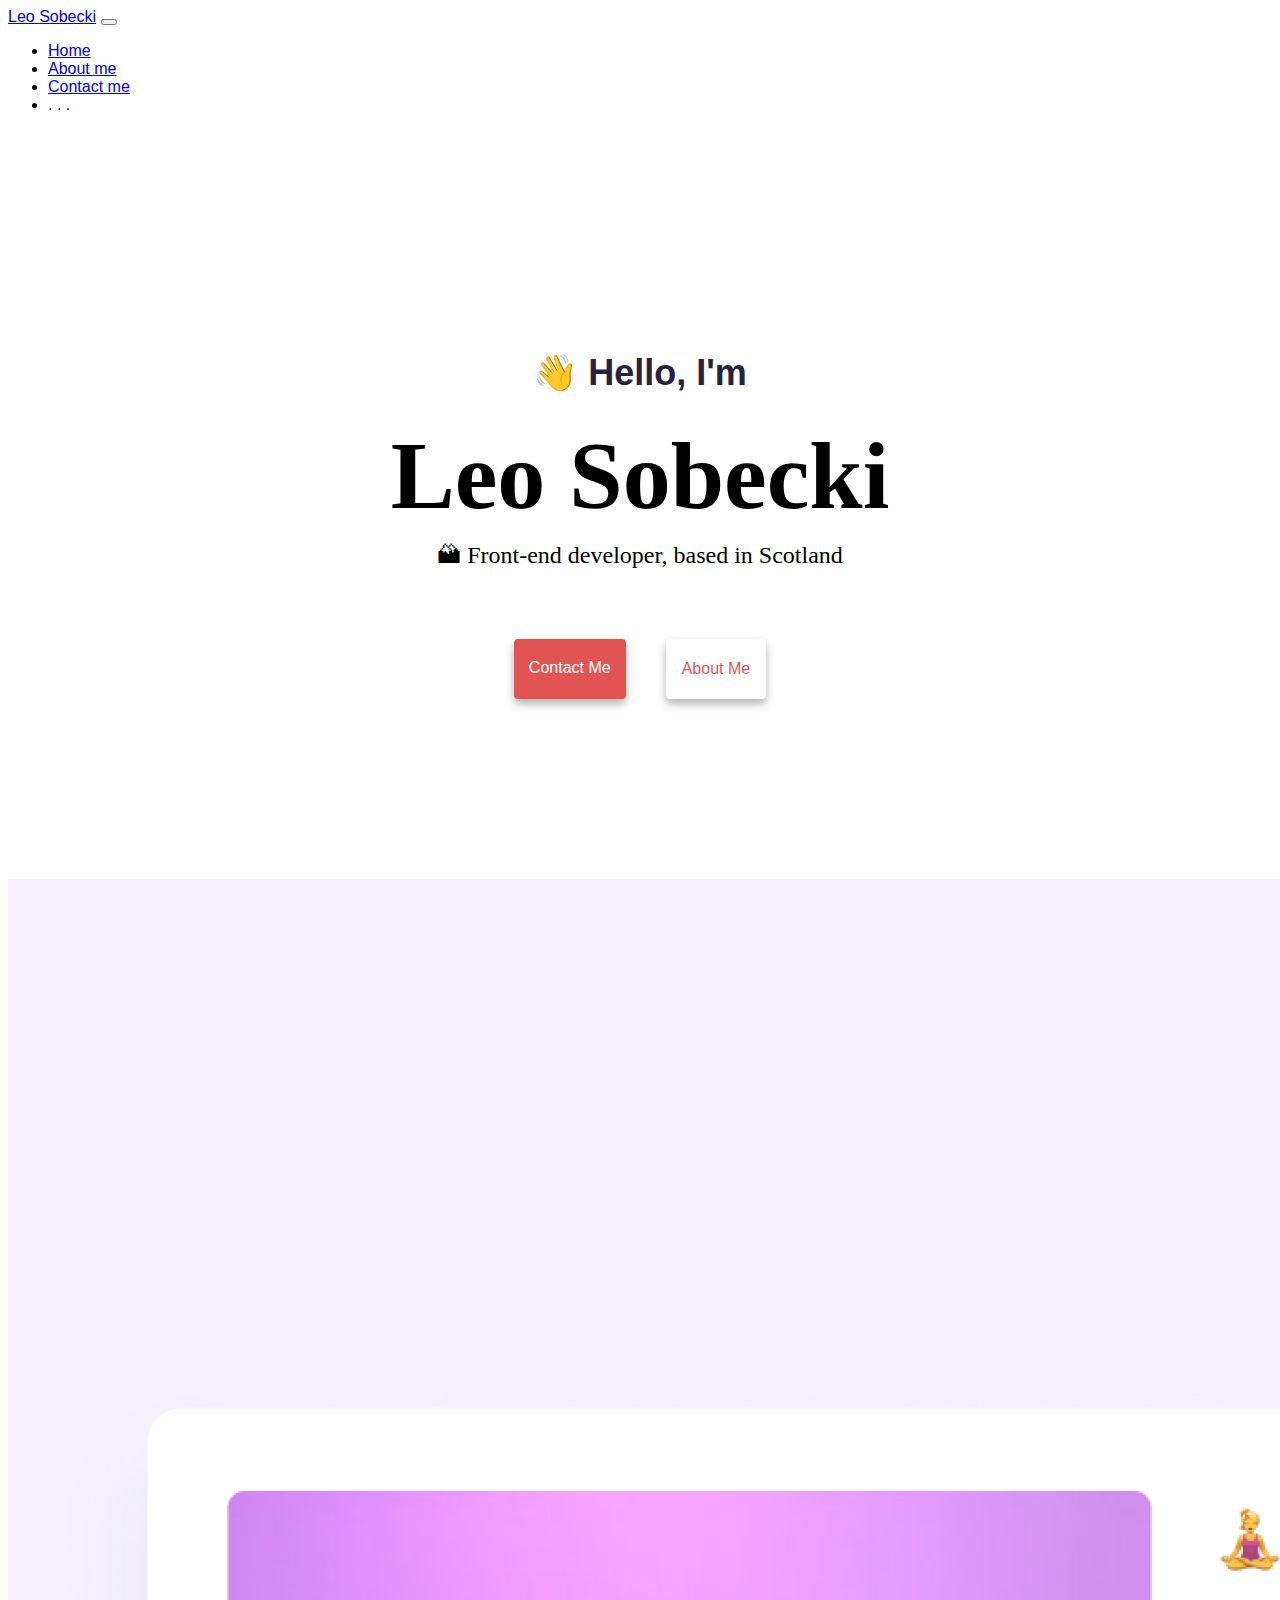
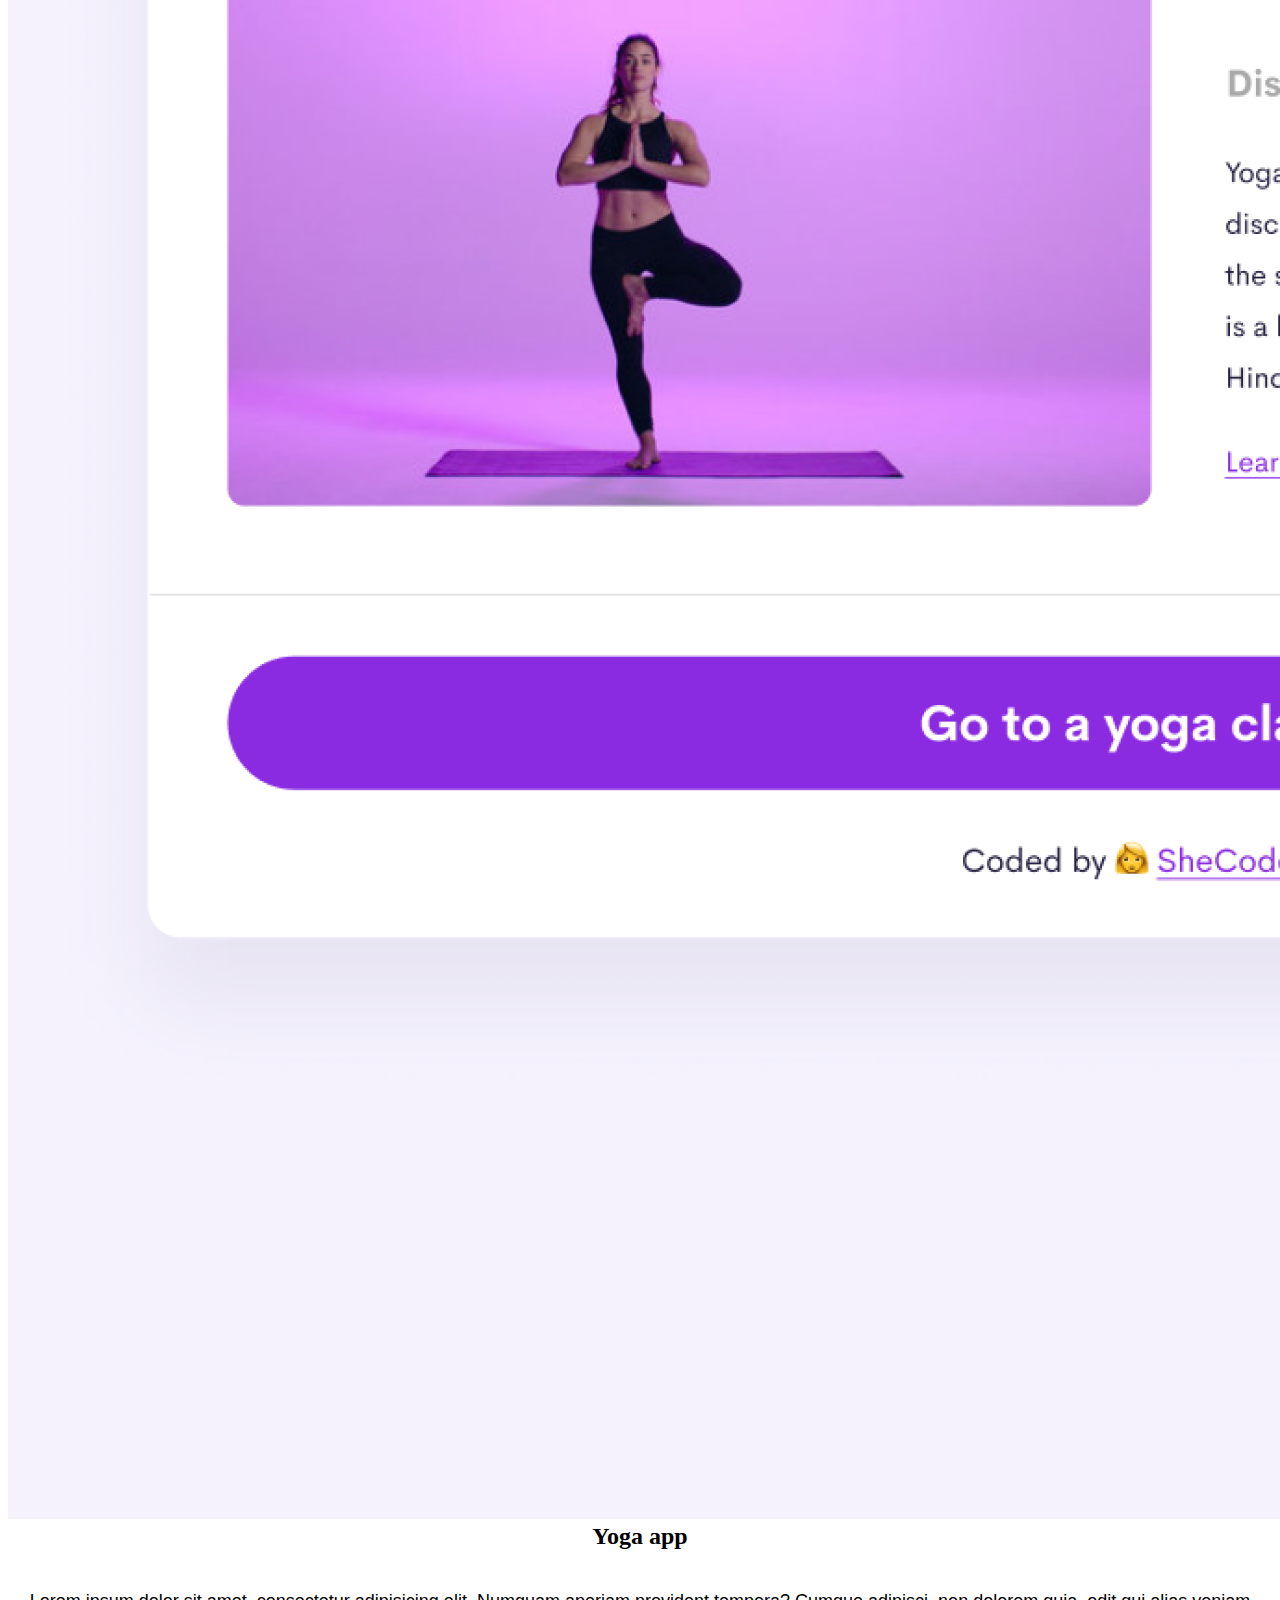
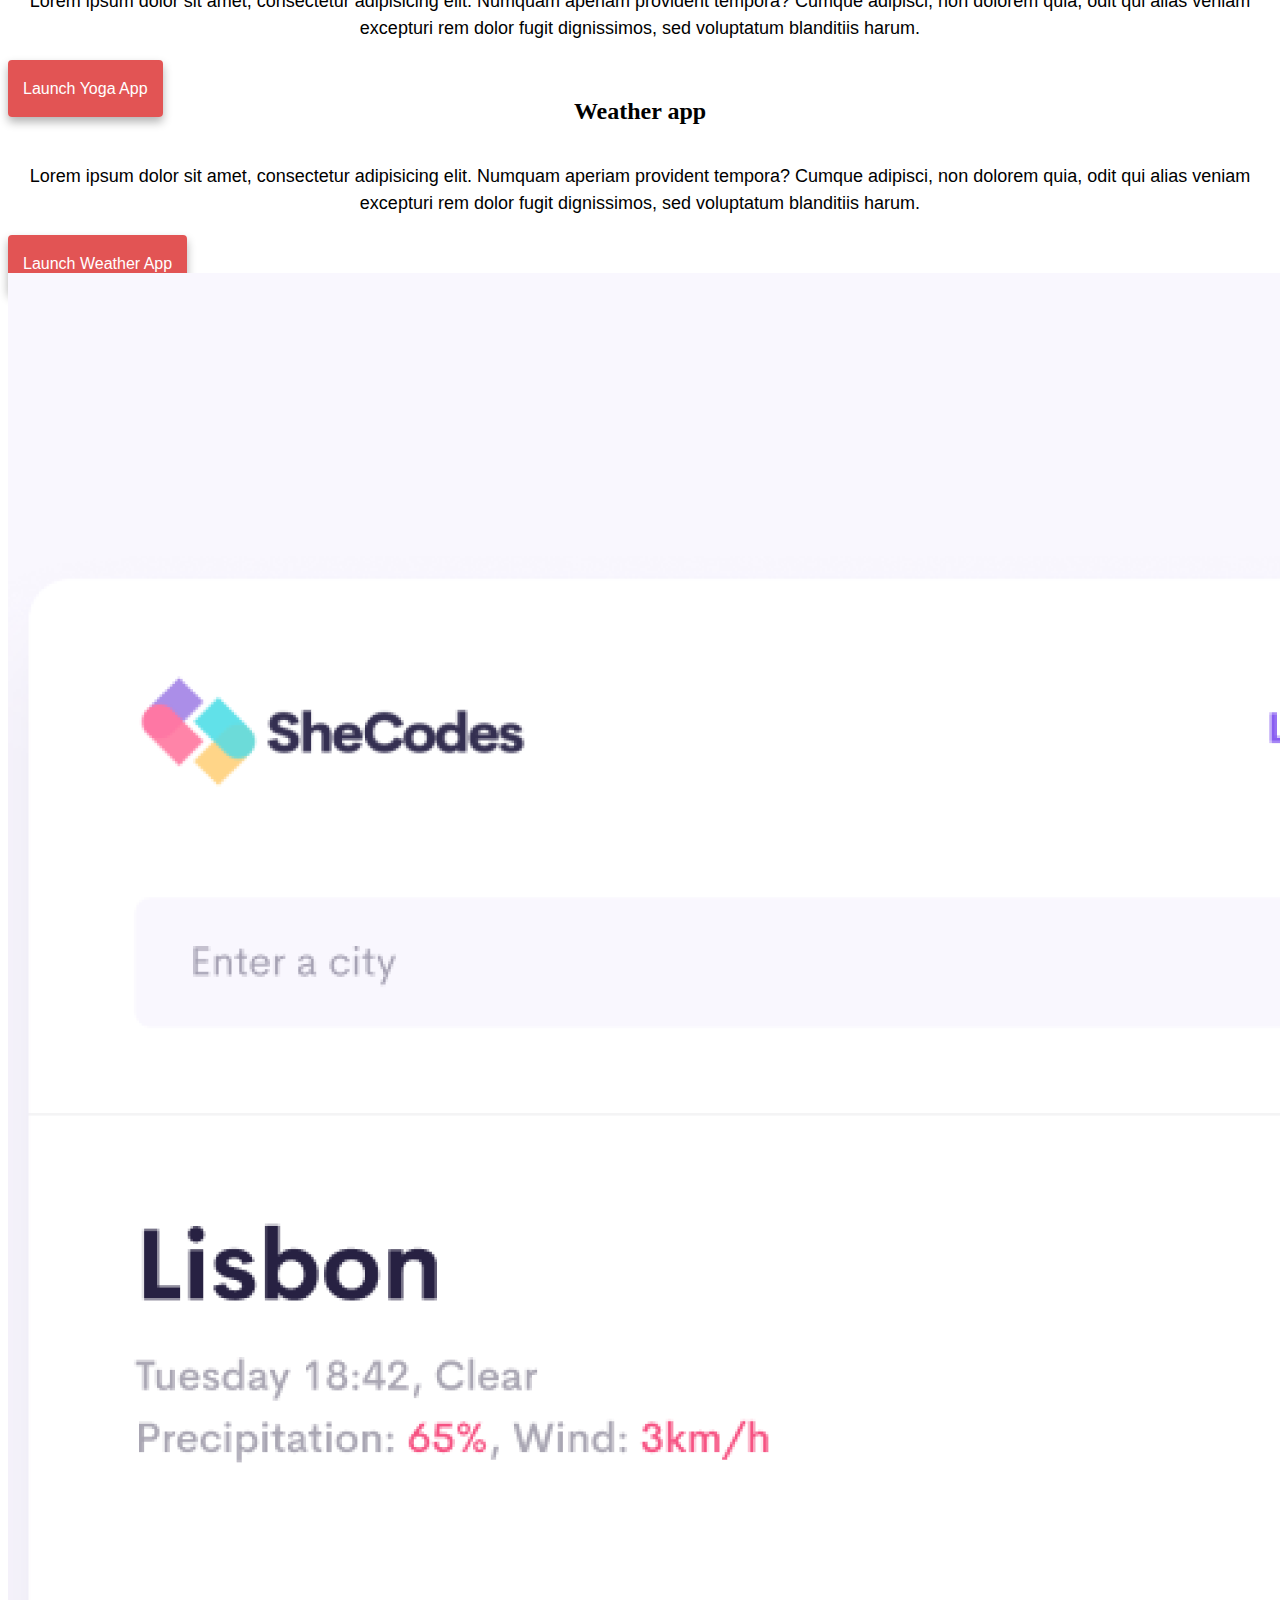
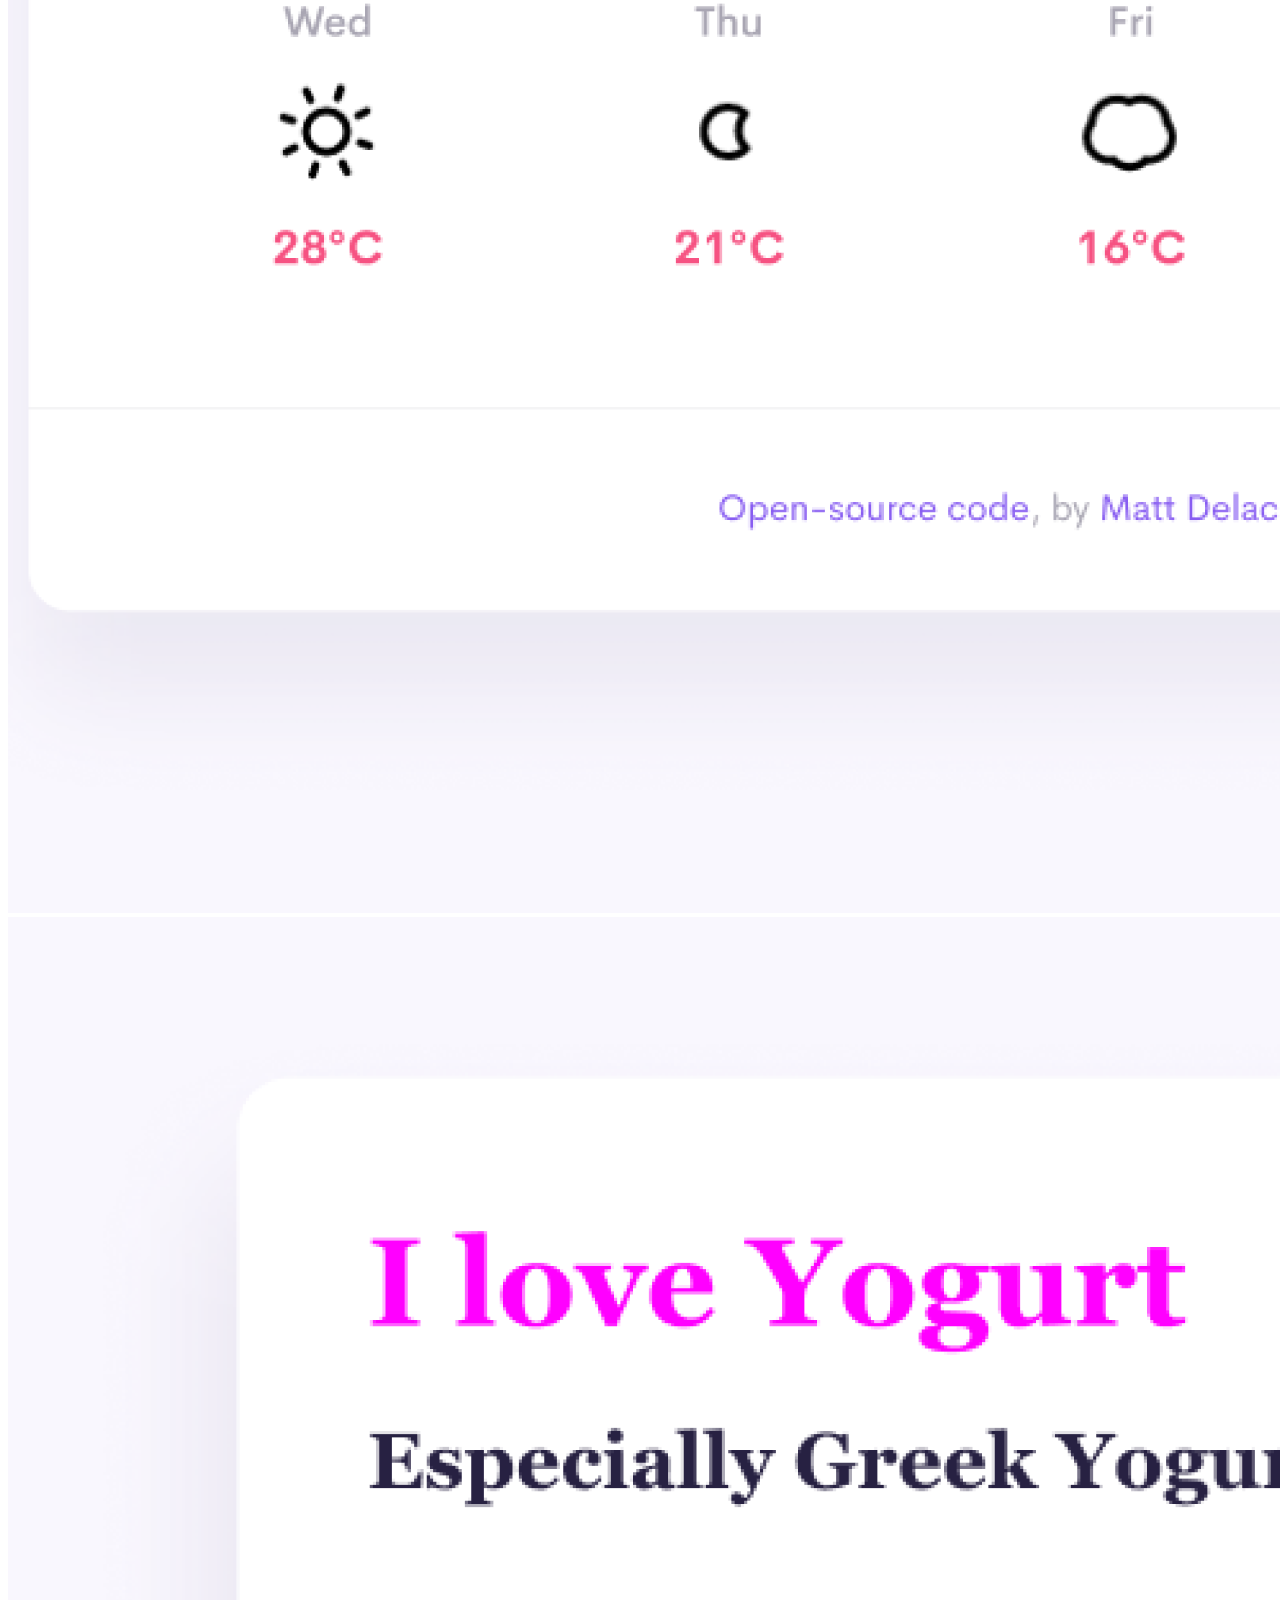
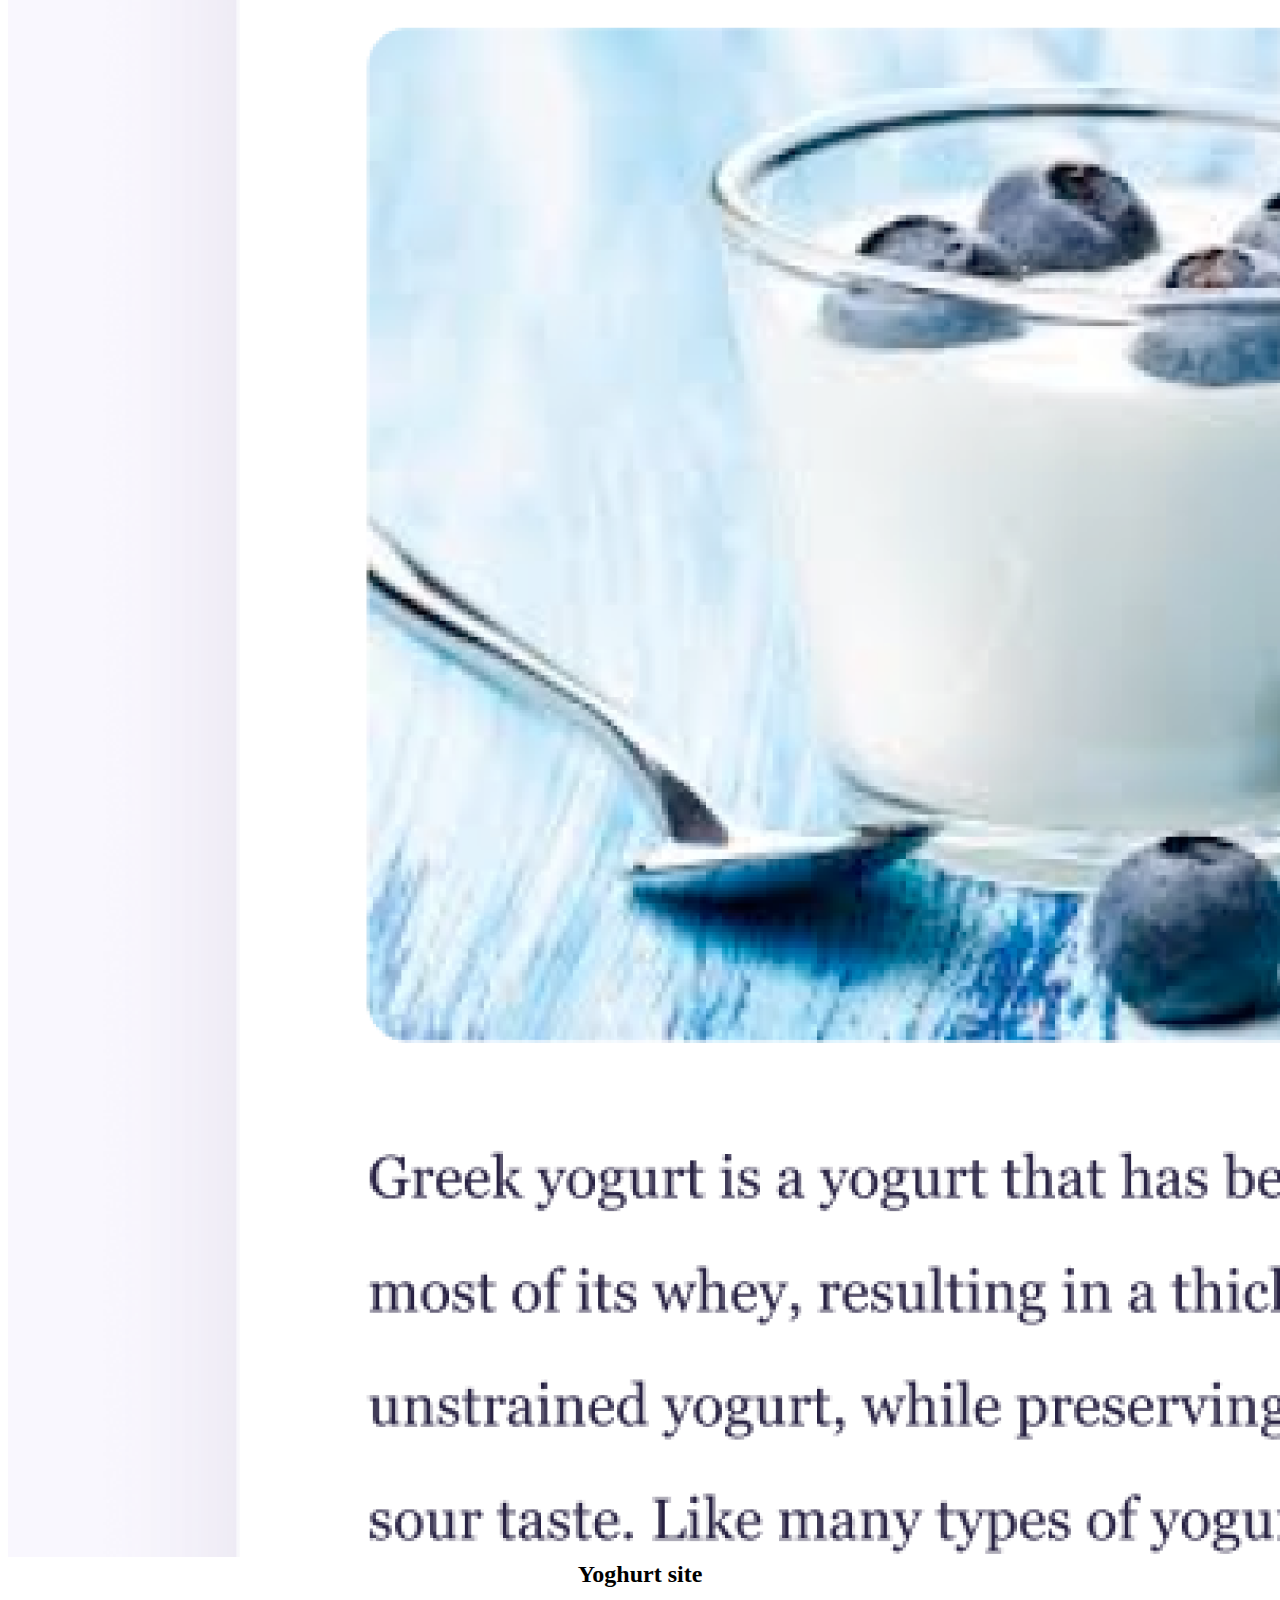
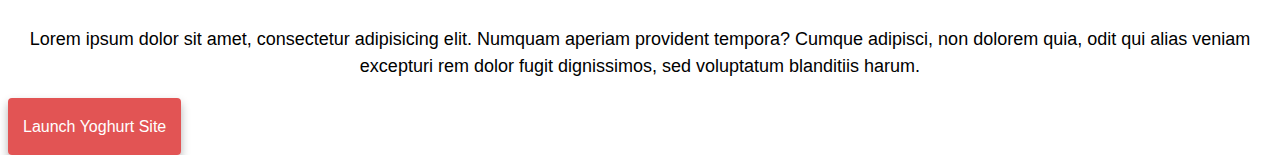
==== commit 09652dc2: "changed the fonts and primary color" ====
--- a/index.html
+++ b/index.html
@@ -4,7 +4,11 @@
     <meta charset="UTF-8" />
     <meta http-equiv="X-UA-Compatible" content="IE=edge" />
     <meta name="viewport" content="width=device-width, initial-scale=1.0" />
-    <title>Leo</title>
+    <title>Leo Sobecki's Portfolio</title>
+    <meta
+      name="Portfolio Homepage"
+      content="All of Leo's web-development projects done with the SheCodes.io workshops"
+    />
     <link
       href="https://cdn.jsdelivr.net/npm/bootstrap@5.1.3/dist/css/bootstrap.min.css"
       rel="stylesheet"
@@ -51,18 +55,35 @@
     <div class="container">
       <br />
       <br />
-      <h2 class="pt-5">👋 Hi, I am</h2>
-      <h1 class="p-2">Leo Sobecki</h1>
-      <h3>🏔 Front-end developer, based in Scotland</h3>
-      <div class="navigation-links mb-5">
-        <a href="about.html#contact" class="primary-link">Contact me</a>
-        <a href="about.html" class="secondary-link">About me</a>
+      <div class="hero">
+        <p>👋 Hello, I'm</p>
+        <h1>Leo Sobecki</h1>
+        <h2>🏔 Front-end developer, based in Scotland</h2>
+
+        <div class="navigation-links mb-5">
+          <a
+            href="about.html#contact"
+            title="Contact Leo Sobecki"
+            class="primary-link"
+            >Contact me</a
+          >
+          <a
+            href="about.html"
+            title="More about Leo Sobecki's projects"
+            class="secondary-link"
+            >About me</a
+          >
+        </div>
       </div>
       <div class="row">
-        <div class="col-6">
-          <img src="img/yoga.png" class="img-fluid rounded" />
+        <div class="col-sm-6">
+          <img
+            src="img/yoga.png"
+            alt="woman practising yoga"
+            class="img-fluid rounded d-none d-sm-block"
+          />
         </div>
-        <div class="col-6">
+        <div class="col-sm-6">
           <h2 class="text-start mb-3">Yoga app</h2>
           <p class="text-start mb-3">
             Lorem ipsum dolor sit amet, consectetur adipisicing elit. Numquam
@@ -72,12 +93,18 @@
           </p>
 
           <div class="mt-5">
-            <a href="#" class="primary-link"> Launch Yoga App </a>
+            <a
+              href="#"
+              class="primary-link project-link"
+              title="Launch Yoga app button"
+            >
+              Launch Yoga App
+            </a>
           </div>
         </div>
       </div>
       <div class="row">
-        <div class="col-6">
+        <div class="col-sm-6">
           <h2 class="text-start mb-3">Weather app</h2>
           <p class="text-start mb-3">
             Lorem ipsum dolor sit amet, consectetur adipisicing elit. Numquam
@@ -87,18 +114,32 @@
           </p>
 
           <div class="mt-5">
-            <a href="#" class="primary-link"> Launch Weather App </a>
+            <a
+              href="#"
+              class="primary-link project-link"
+              title="Launch weather app button"
+            >
+              Launch Weather App
+            </a>
           </div>
         </div>
-        <div class="col-6">
-          <img src="img/weather.png" class="img-fluid rounded" />
+        <div class="col-sm-6">
+          <img
+            src="img/weather.png"
+            alt="screenshot of a weather forecasting app developed by SheCodes"
+            class="img-fluid rounded d-none d-sm-block"
+          />
         </div>
       </div>
       <div class="row">
-        <div class="col-6">
-          <img src="img/yoghurt.png" class="img-fluid rounded" />
+        <div class="col-sm-6">
+          <img
+            src="img/yoghurt.png"
+            alt="greek yoghurt"
+            class="img-fluid rounded d-none d-sm-block"
+          />
         </div>
-        <div class="col-6">
+        <div class="col-sm-6">
           <h2 class="text-start mb-3">Yoghurt site</h2>
           <p class="text-start mb-3">
             Lorem ipsum dolor sit amet, consectetur adipisicing elit. Numquam
@@ -108,7 +149,13 @@
           </p>
 
           <div class="mt-5">
-            <a href="#" class="primary-link"> Launch Yoghurt site </a>
+            <a
+              href="#"
+              class="primary-link project-link"
+              title="Launch Yoghurt site button"
+            >
+              Launch Yoghurt site
+            </a>
           </div>
         </div>
       </div>
--- a/style.css
+++ b/style.css
@@ -1,7 +1,15 @@
 :root {
-  --primary-color: #6c63ff;
-  --secondary-color: #f5f2fe;
+  --primary-color: white;
+  --secondary-color: rgb(226, 84, 84);
   --box-shadow: 0 5px 10px rgba(0, 0, 0, 0.3);
+  --heading-font-family: "Playfair Display", serif;
+  --default-font-family: "Poppins", sans-serif;
+}
+
+body {
+  margin-bottom: 0 30px;
+  font-family: var(--default-font-family);
+  background: #ffffff;
 }
 
 h1,
@@ -9,23 +17,37 @@
 h3 {
   text-align: center;
   margin: 0;
+  color: black;
+  font-family: var(--heading-font-family);
+  font-weight: bold;
 }
 
 h1 {
   font-size: 96px;
 }
 
-h2 {
-  font-size: 48px;
+.hero {
+  background: var(--primary-color);
+  text-align: center;
+  padding: 160px 20px;
 }
 
-h3 {
+.hero p {
+  font-size: 36px;
+  font-weight: bold;
+  margin: 0;
+  color: #272142;
+}
+
+.hero h2 {
+  font-family: var(--heading-font-family);
+  font-weight: normal;
+  line-height: 2;
   font-size: 24px;
-  opacity: 0.7;
 }
 
 p {
-  background: var(--secondary-color);
+  background: var(--primary-color);
   padding: 20px;
   border-radius: 4px;
   font-size: 18px;
@@ -48,15 +70,20 @@
   padding: 20px 15px;
   text-decoration: none;
   text-transform: capitalize;
-  background: var(--primary-color);
+  background: var(--secondary-color);
   box-shadow: var(--box-shadow);
   color: white;
   max-width: 150px;
 }
 
+.primary-link:hover {
+  color: white;
+}
+
 .secondary-link {
-  color: var(--primary-color);
+  color: var(--secondary-color);
   border: 1px solid var(--primary-color);
+  background-color: white;
   box-shadow: var(--box-shadow);
   max-width: 150px;
   text-decoration: none;
@@ -67,7 +94,7 @@
 
 .secondary-link:hover {
   color: white;
-  background-color: var(--primary-color);
+  background-color: var(--secondary-color);
 }
 
 .homepage-link {
@@ -96,3 +123,22 @@
 .email-link:hover {
   text-decoration: underline;
 }
+
+@media (max-width: 576px) {
+  h1 {
+    font-size: 48px;
+    line-height: 1.5px;
+  }
+  h2 {
+    font-size: 32px;
+    text-align: center;
+  }
+  p {
+    text-align: center;
+  }
+  .project-link {
+    display: block;
+    text-align: center;
+    margin: 0 20px;
+  }
+}
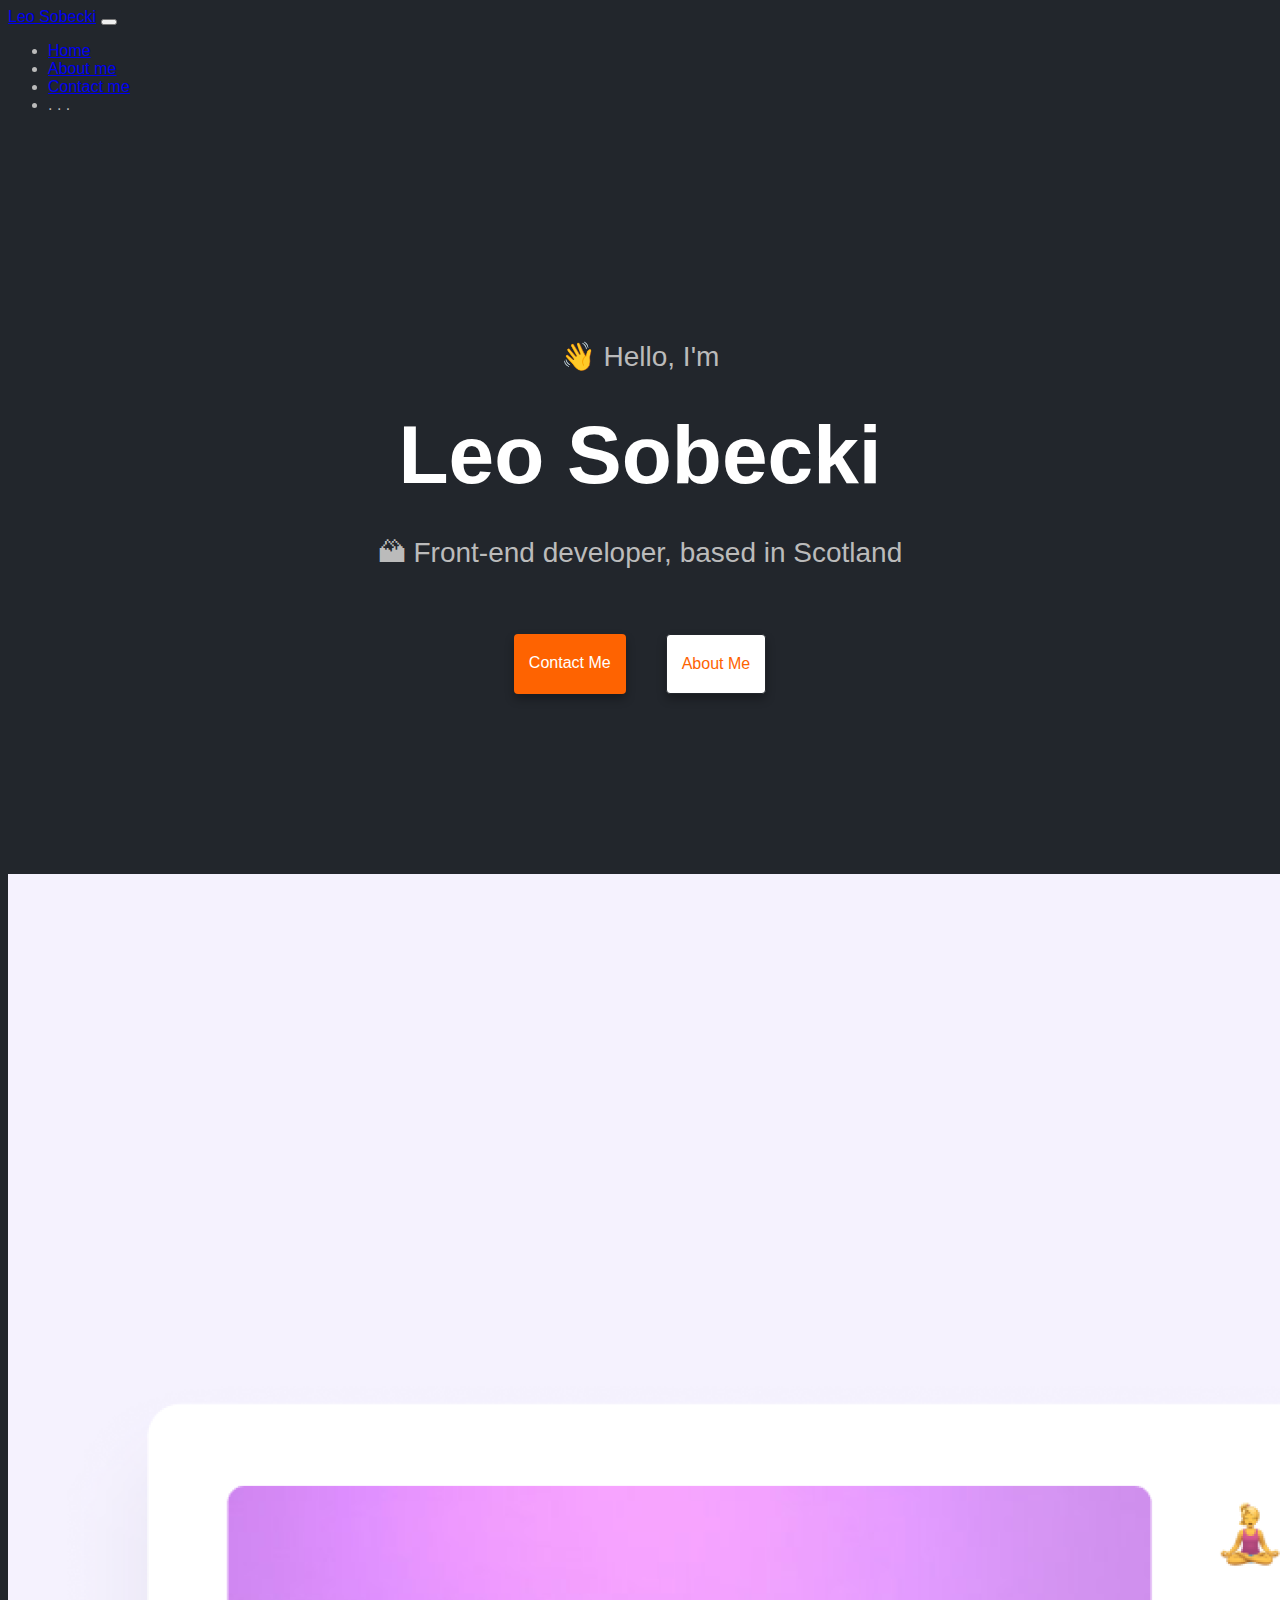
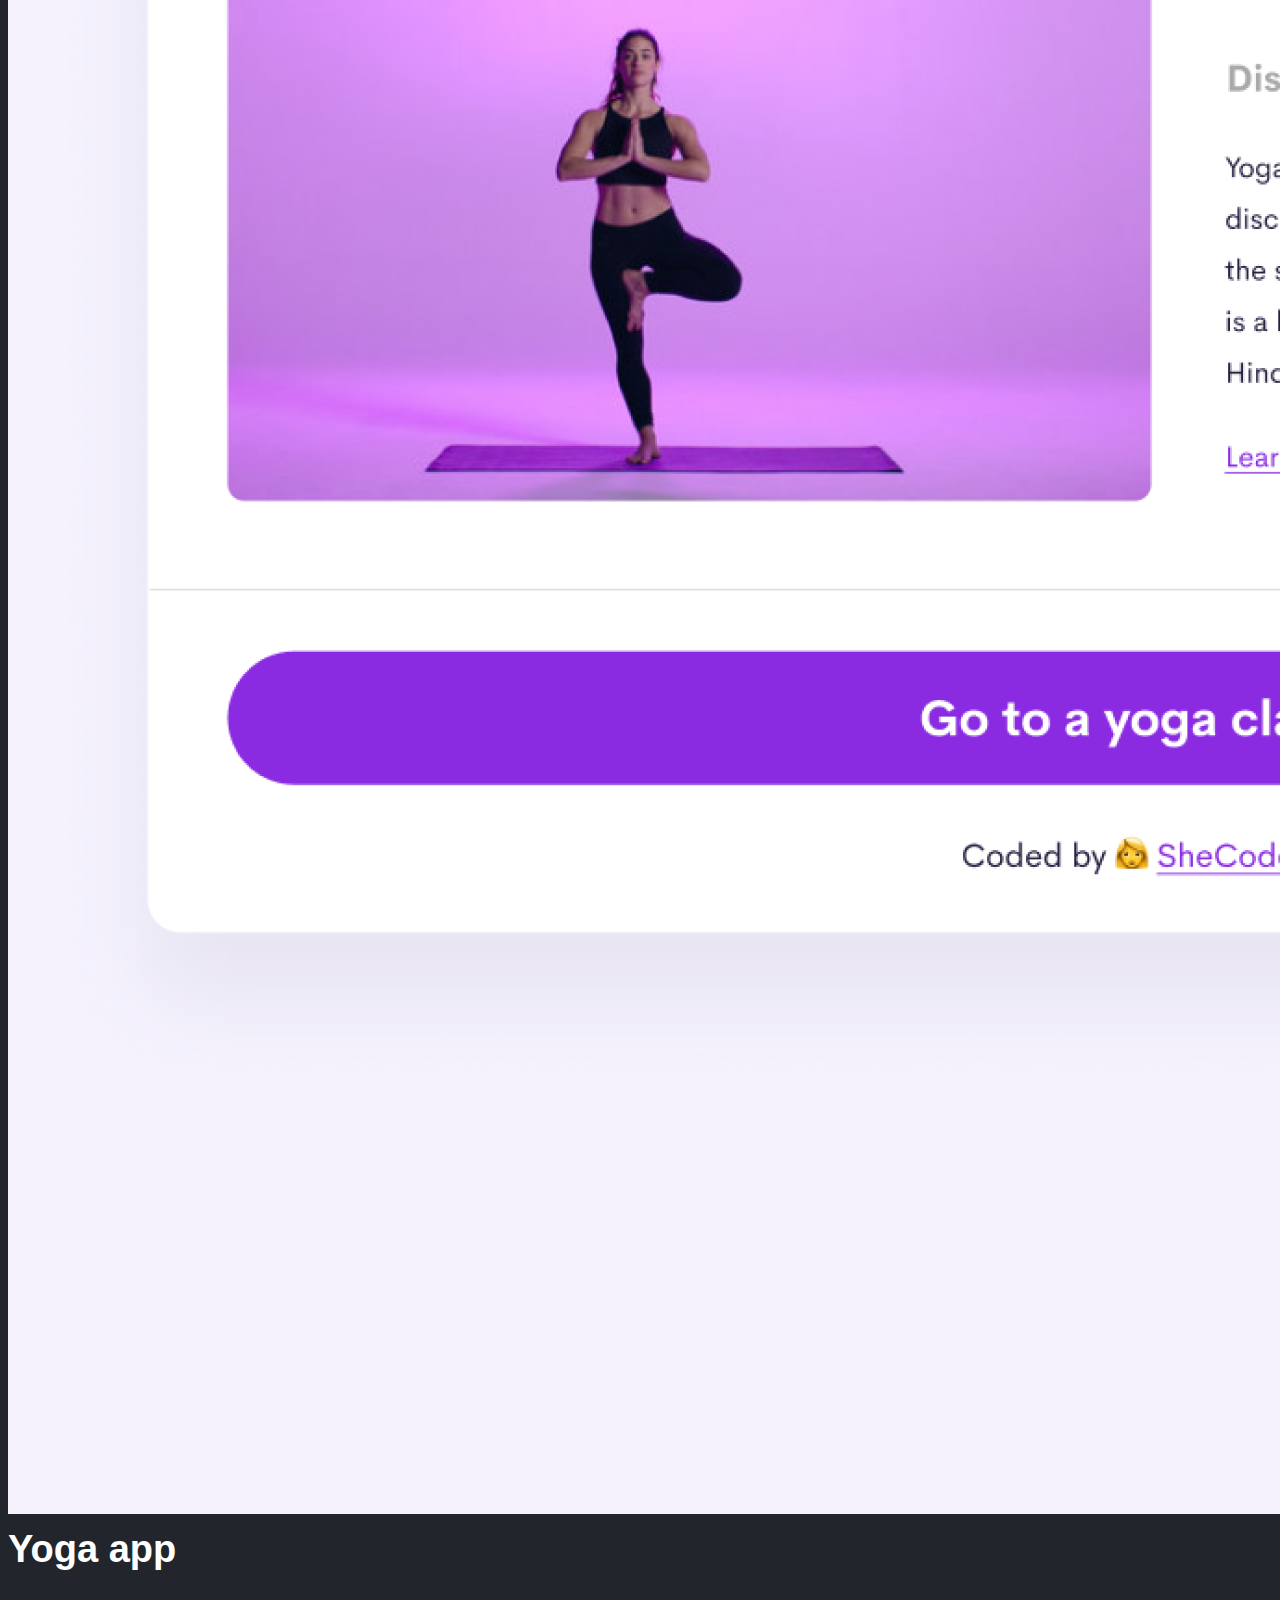
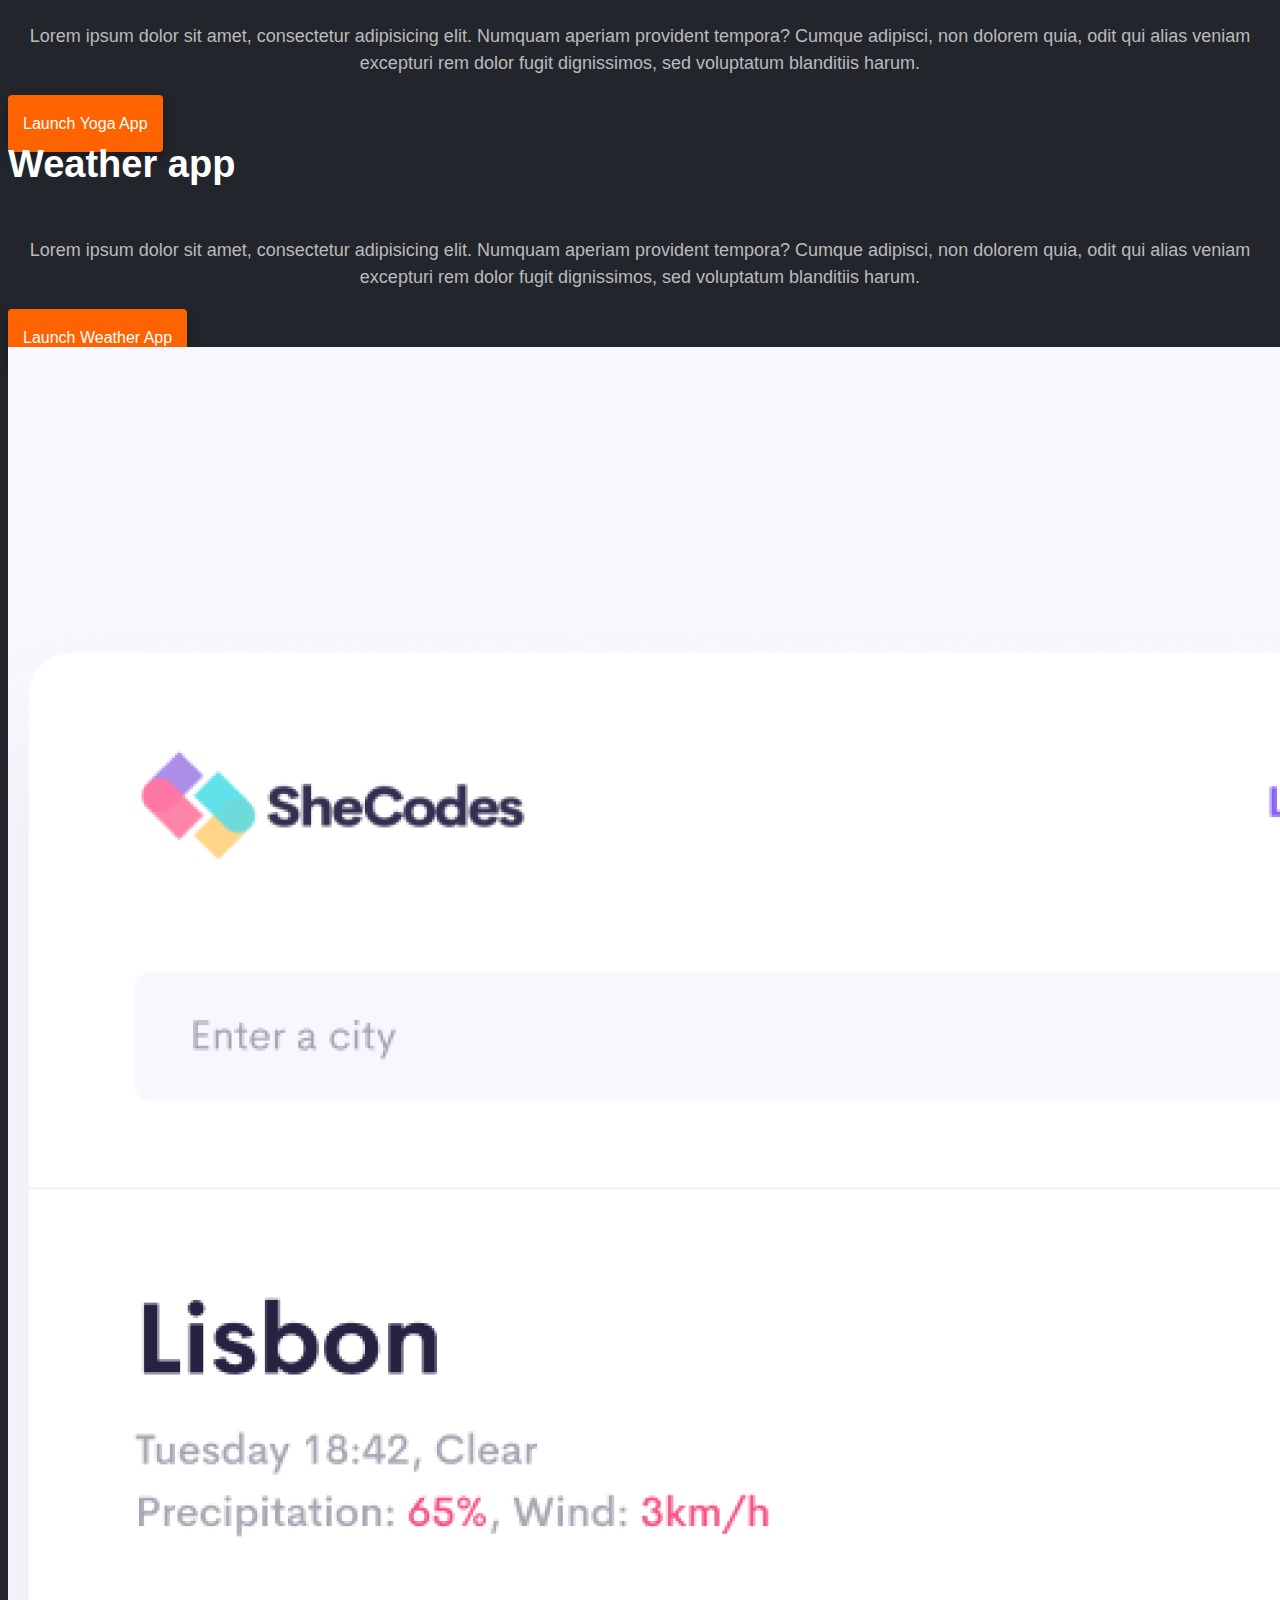
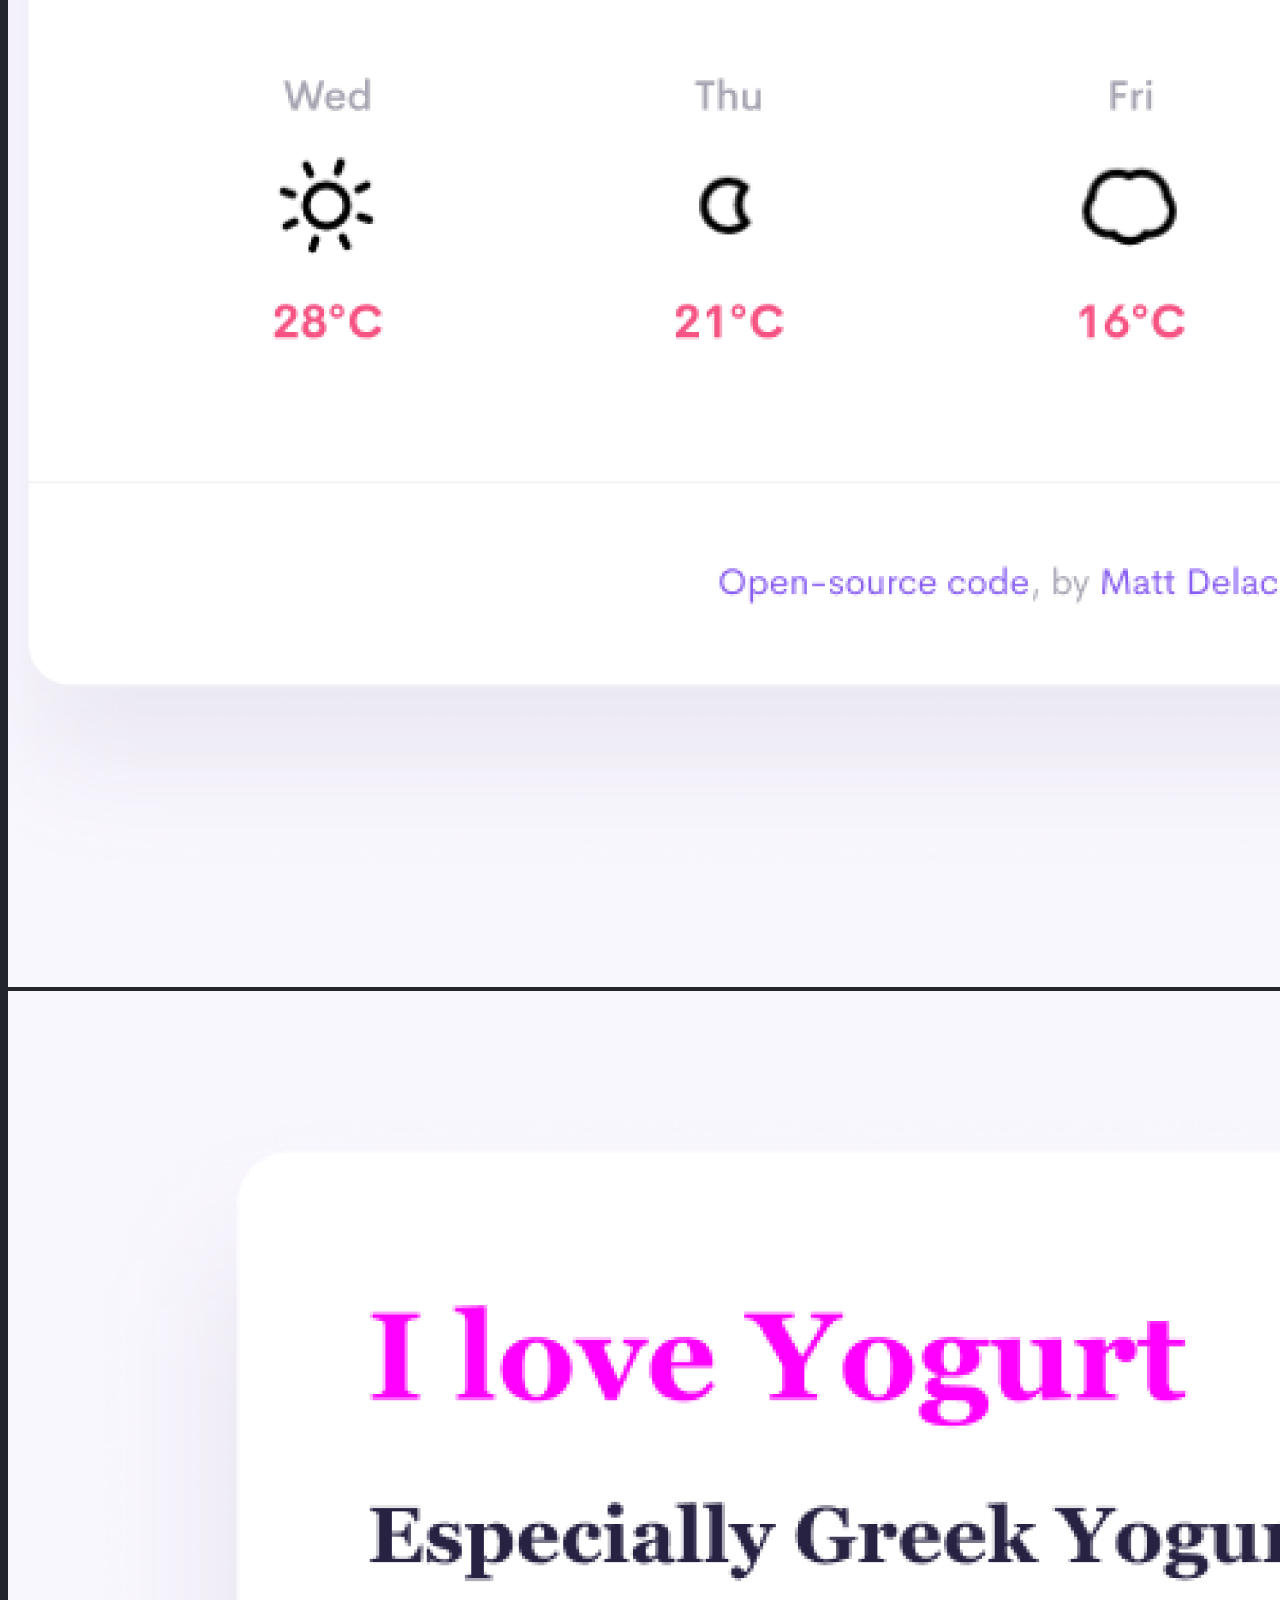
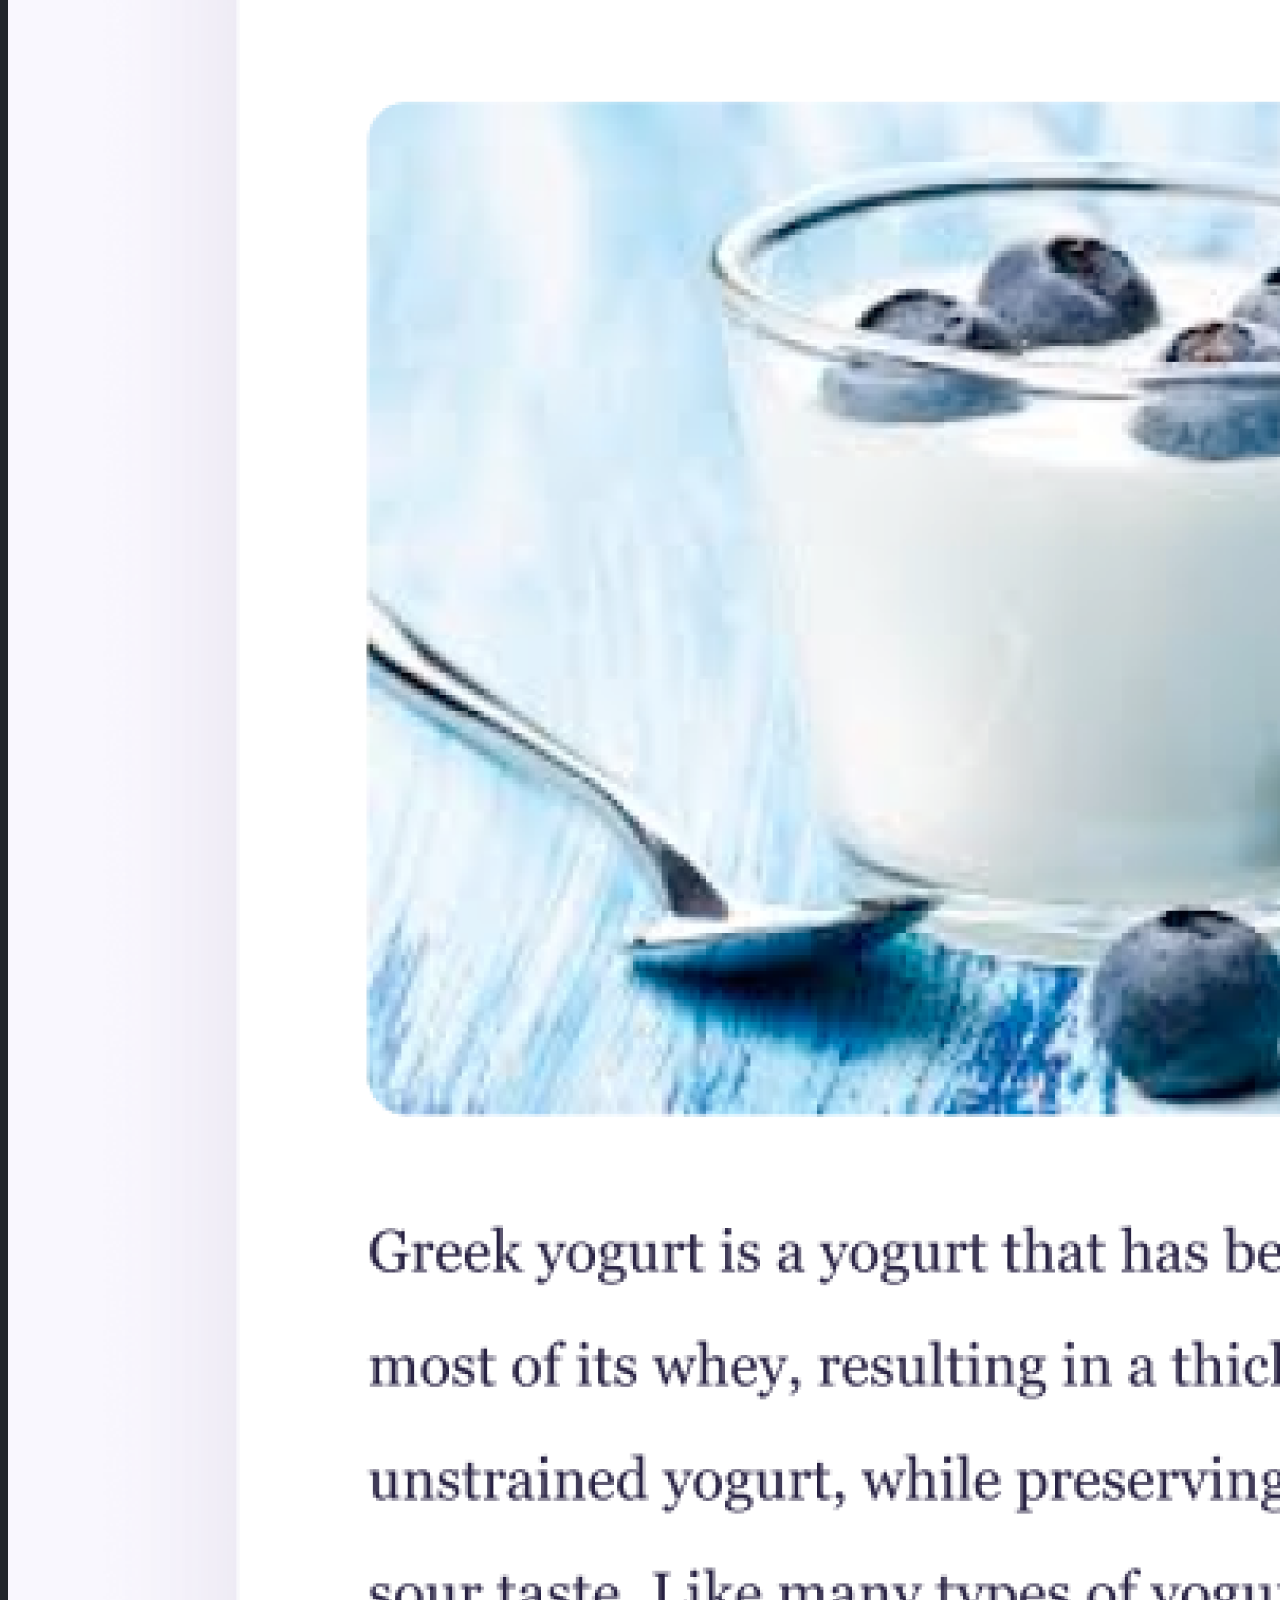
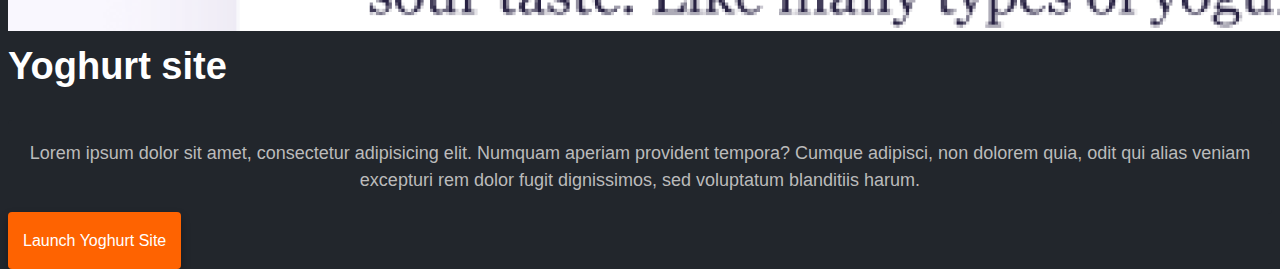
==== commit e5df64fa: "changed the primary colors variables in css" ====
--- a/index.html
+++ b/index.html
@@ -56,7 +56,7 @@
       <br />
       <br />
       <div class="hero">
-        <p>👋 Hello, I'm</p>
+        <h2>👋 Hello, I'm</h2>
         <h1>Leo Sobecki</h1>
         <h2>🏔 Front-end developer, based in Scotland</h2>
 
--- a/style.css
+++ b/style.css
@@ -1,49 +1,47 @@
 :root {
-  --primary-color: white;
-  --secondary-color: rgb(226, 84, 84);
+  --primary-color: #22262c;
+  --secondary-color: #fe6301;
+  --tertiary-color: #22262c;
   --box-shadow: 0 5px 10px rgba(0, 0, 0, 0.3);
-  --heading-font-family: "Playfair Display", serif;
+  --heading-font-family: "Poppins", sans-serif;
   --default-font-family: "Poppins", sans-serif;
+  --default-font-color: #bbbbbb;
+  --default-font-color-headings: white;
 }
 
 body {
   margin-bottom: 0 30px;
   font-family: var(--default-font-family);
-  background: #ffffff;
-}
-
-h1,
-h2,
-h3 {
-  text-align: center;
-  margin: 0;
-  color: black;
-  font-family: var(--heading-font-family);
-  font-weight: bold;
+  background: #22262c;
+  color: var(--default-font-color);
 }
 
 h1 {
-  font-size: 96px;
+  font-size: 82px;
+  margin: 30px auto;
+}
+
+h2 {
+  margin-top: 10px;
+  font-family: var(--heading-font-family);
+  font-weight: bold;
+  font-size: 38px;
+  color: var(--default-font-color-headings);
 }
 
 .hero {
-  background: var(--primary-color);
+  background: var(--tertiary-color);
   text-align: center;
   padding: 160px 20px;
-}
-
-.hero p {
-  font-size: 36px;
-  font-weight: bold;
-  margin: 0;
-  color: #272142;
+  color: var(--default-font-color-headings);
 }
 
 .hero h2 {
   font-family: var(--heading-font-family);
   font-weight: normal;
-  line-height: 2;
-  font-size: 24px;
+  line-height: 1.5;
+  font-size: 28px;
+  color: var(--default-font-color);
 }
 
 p {
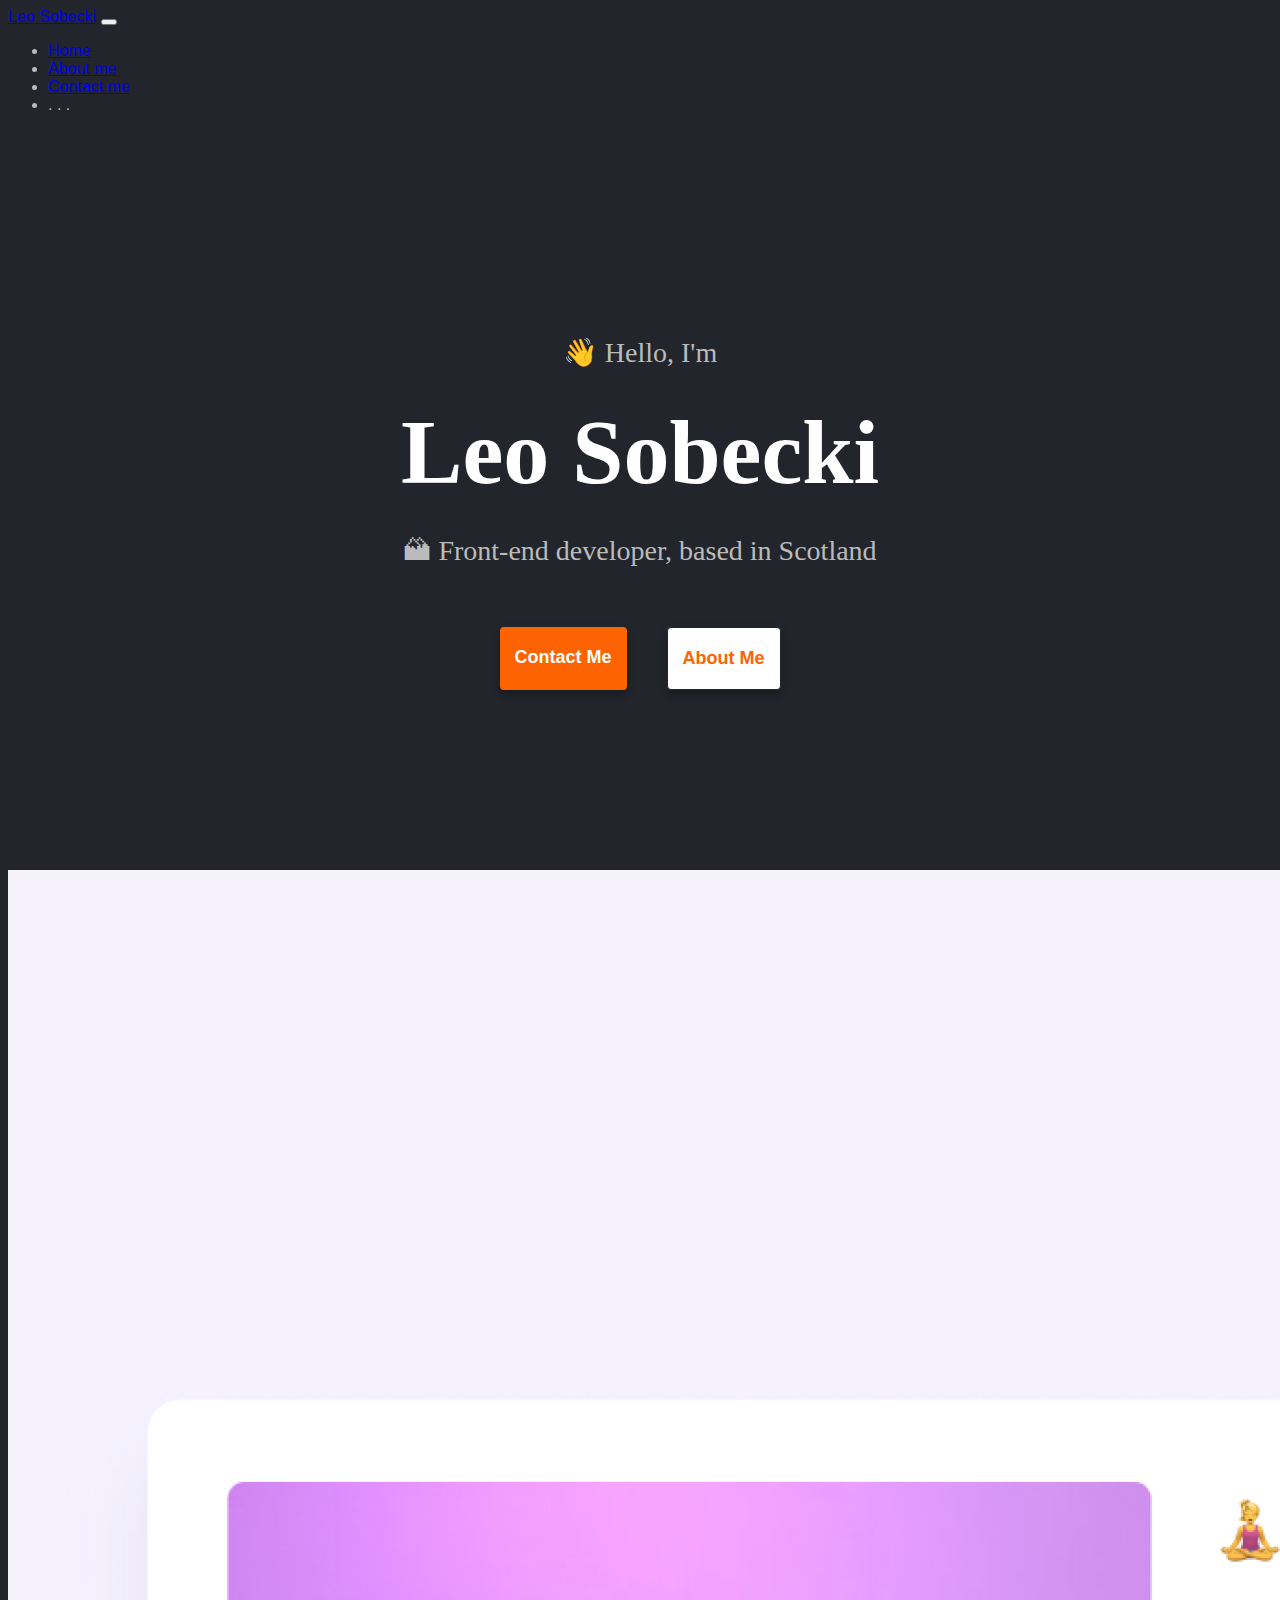
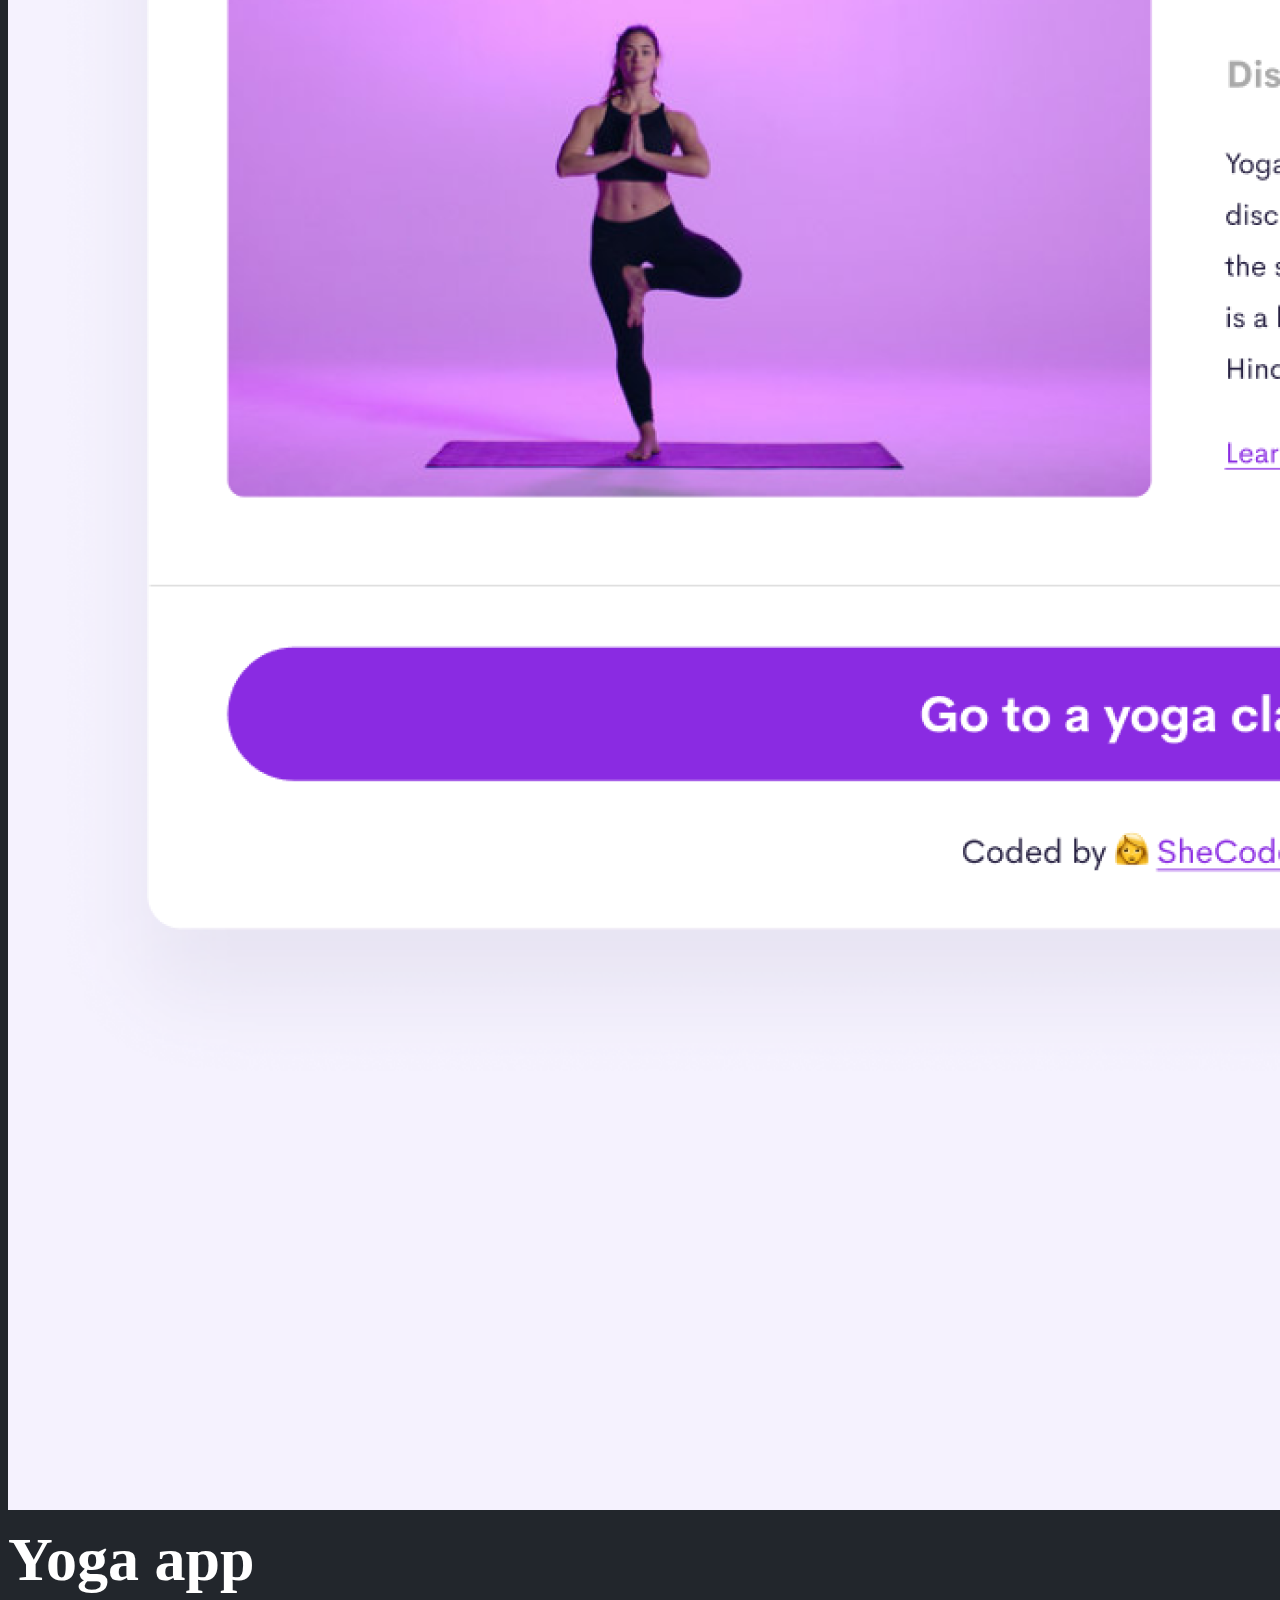
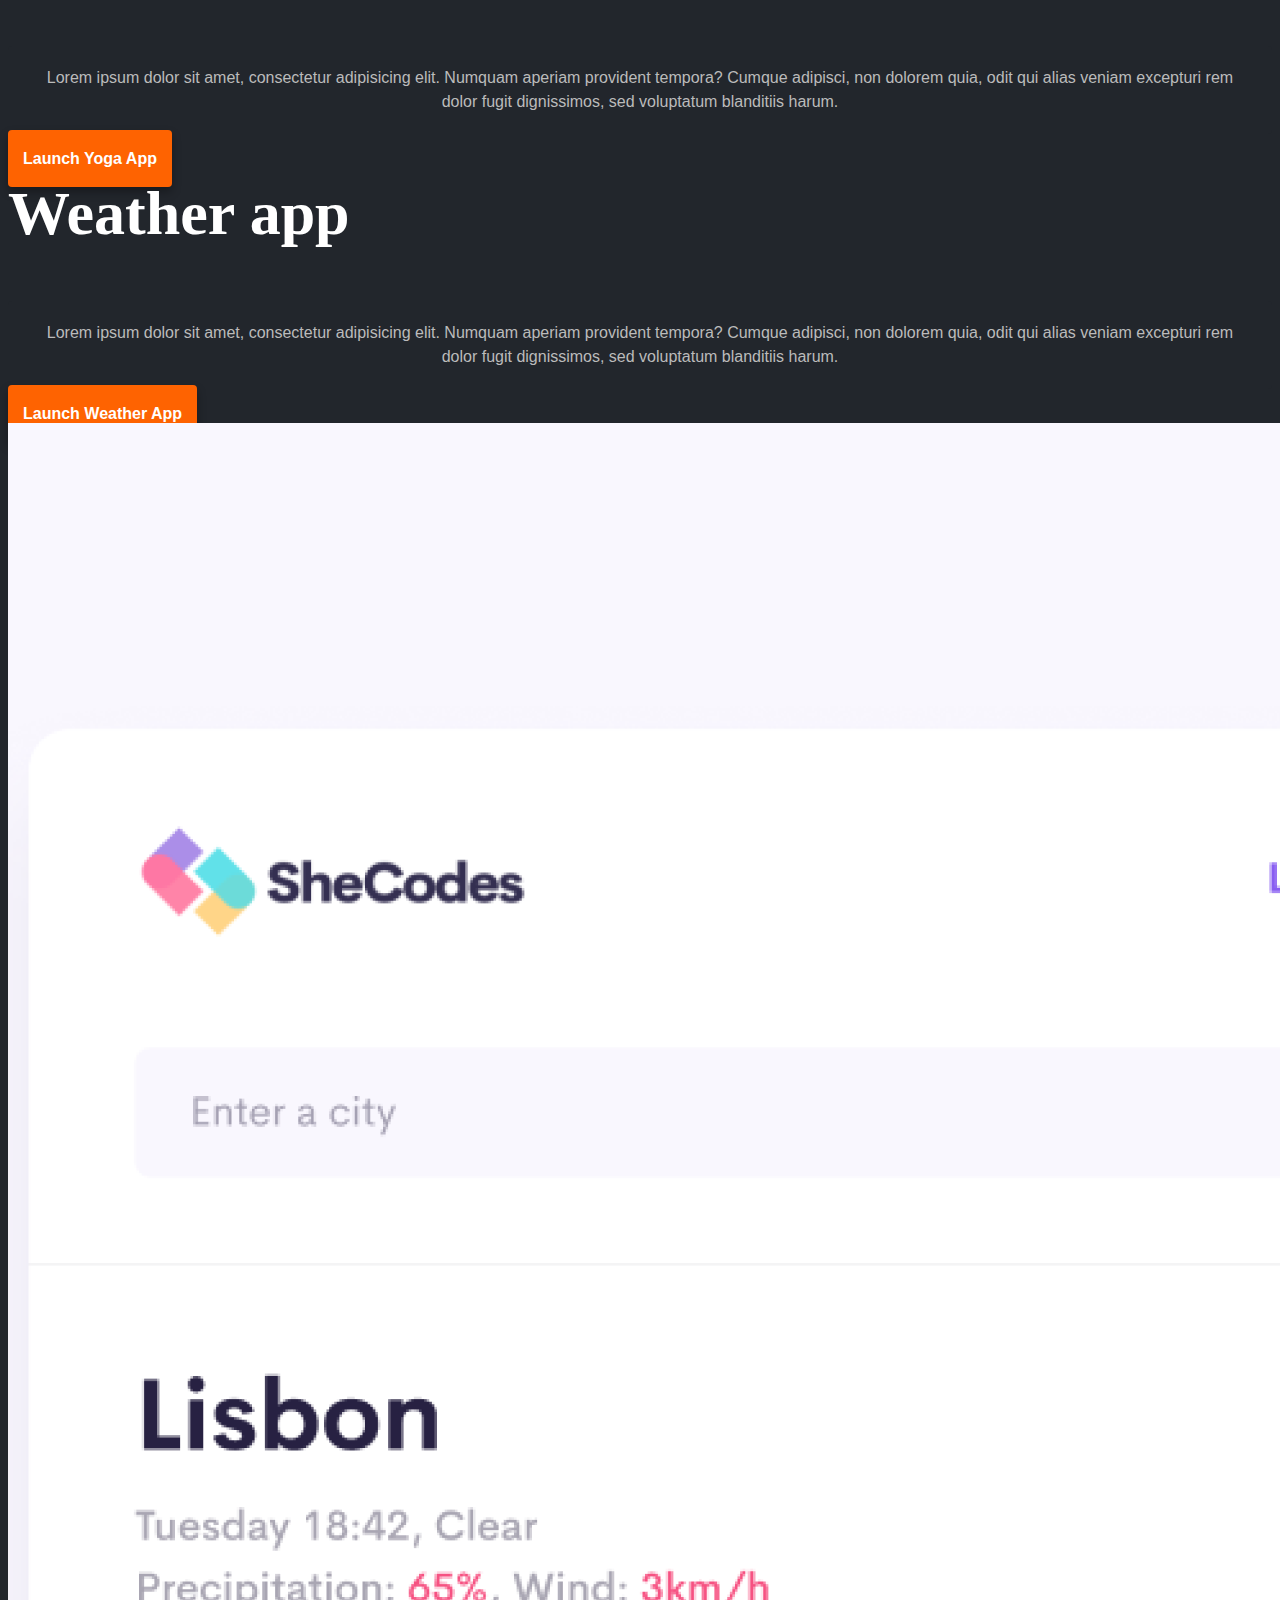
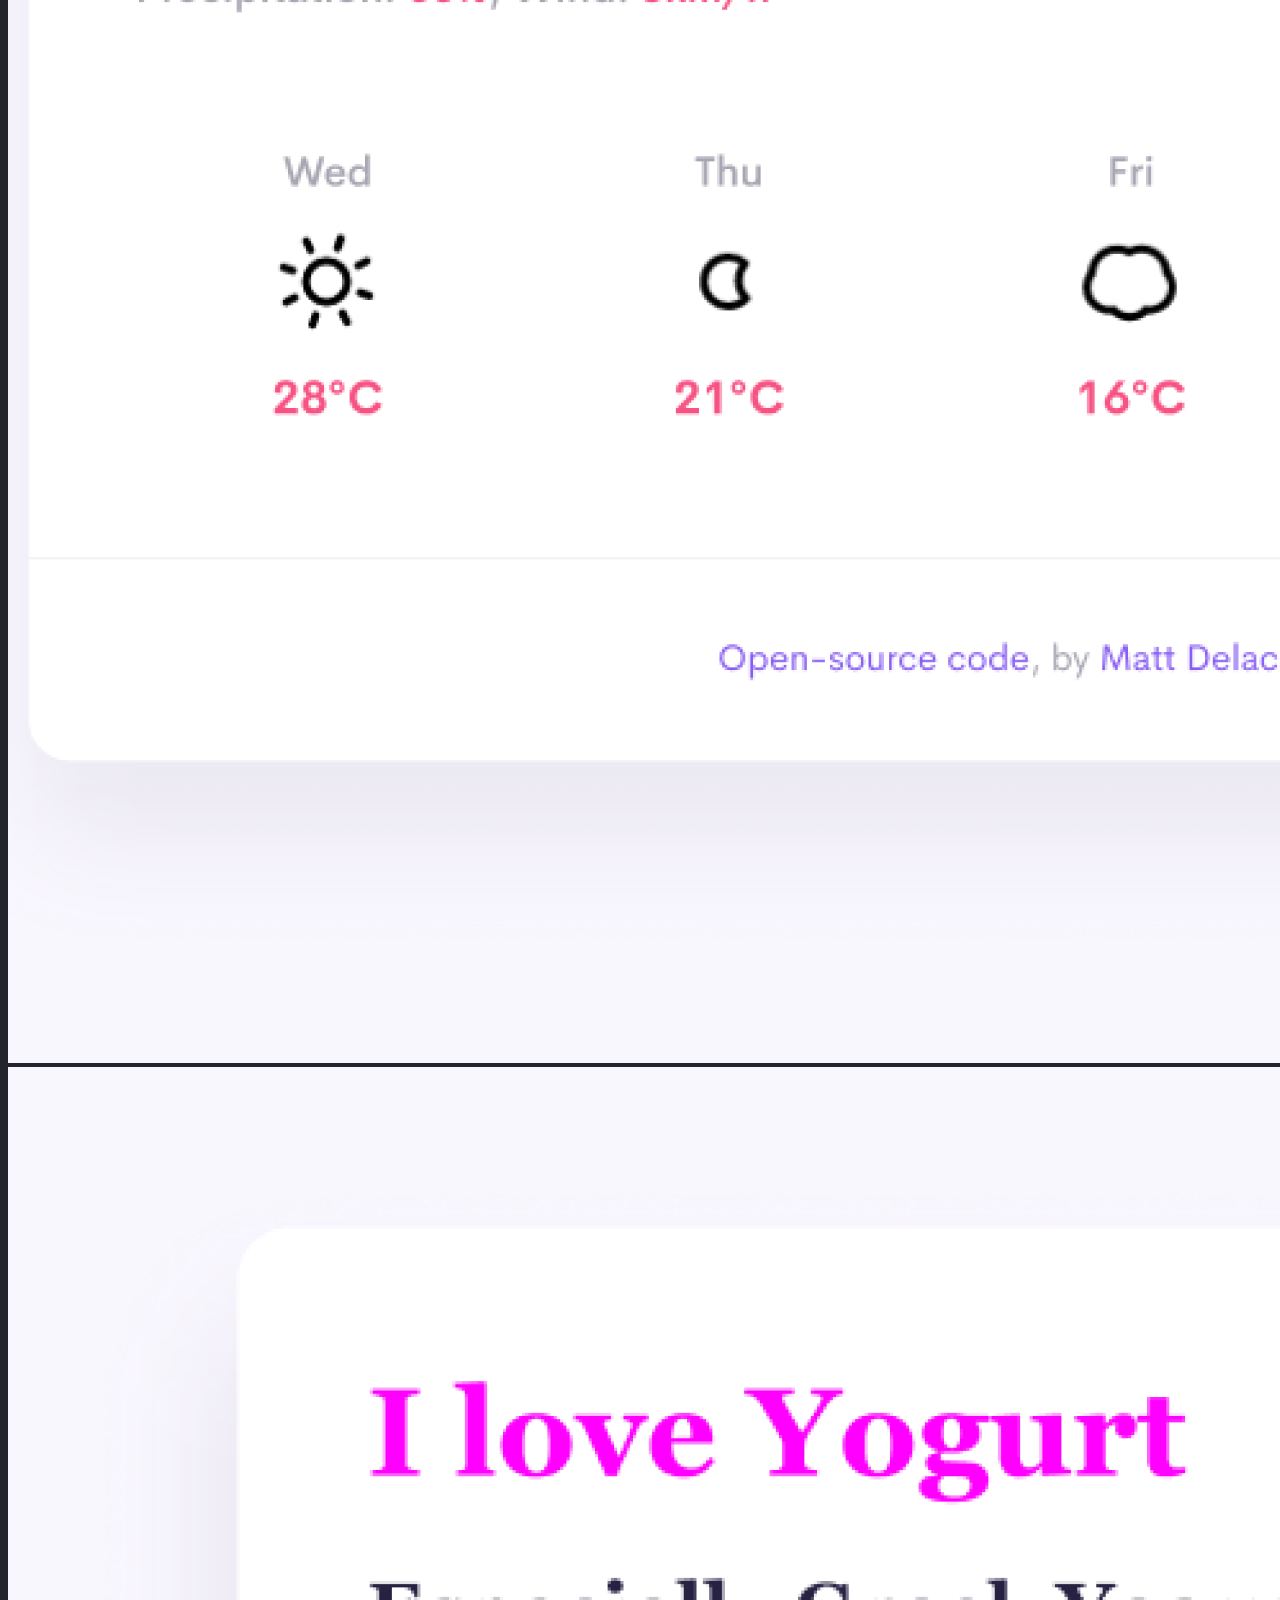
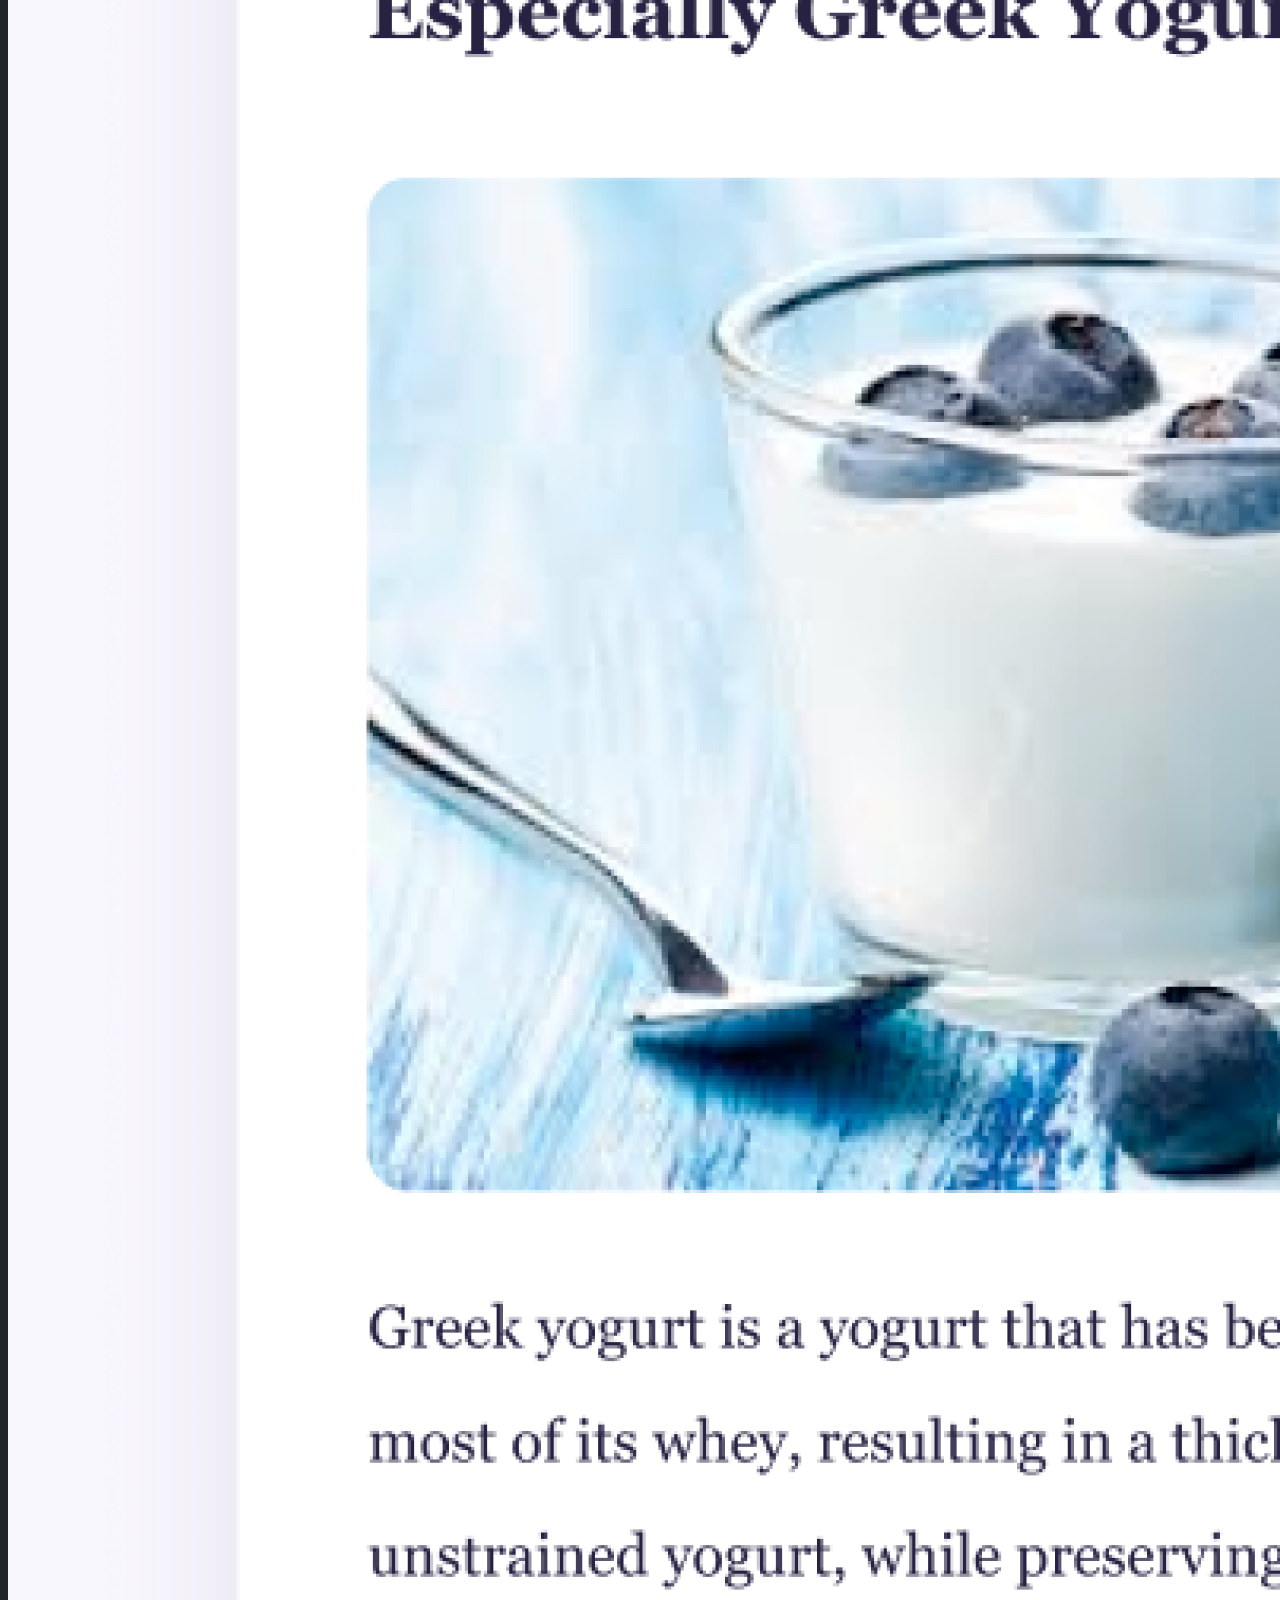
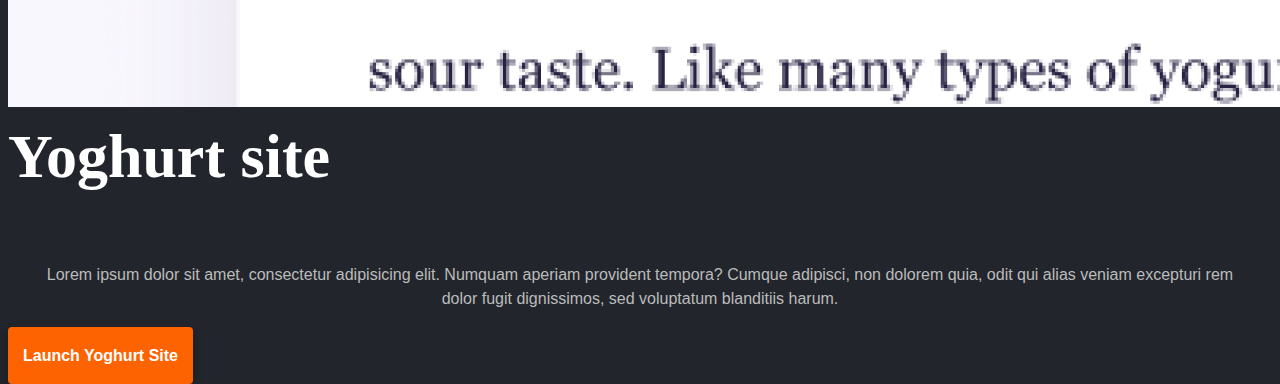
==== commit cc9a245e: "Changed the fonts and the buttons layout" ====
--- a/index.html
+++ b/index.html
@@ -65,12 +65,14 @@
             href="about.html#contact"
             title="Contact Leo Sobecki"
             class="primary-link"
+            id="contact-button"
             >Contact me</a
           >
           <a
             href="about.html"
             title="More about Leo Sobecki's projects"
             class="secondary-link"
+            id="about-button"
             >About me</a
           >
         </div>
--- a/style.css
+++ b/style.css
@@ -3,7 +3,7 @@
   --secondary-color: #fe6301;
   --tertiary-color: #22262c;
   --box-shadow: 0 5px 10px rgba(0, 0, 0, 0.3);
-  --heading-font-family: "Poppins", sans-serif;
+  --heading-font-family: "Playfair Display", serif;
   --default-font-family: "Poppins", sans-serif;
   --default-font-color: #bbbbbb;
   --default-font-color-headings: white;
@@ -17,15 +17,16 @@
 }
 
 h1 {
-  font-size: 82px;
+  font-size: 92px;
   margin: 30px auto;
+  font-family: var(--default-font-color-headings);
 }
 
 h2 {
   margin-top: 10px;
   font-family: var(--heading-font-family);
   font-weight: bold;
-  font-size: 38px;
+  font-size: 62px;
   color: var(--default-font-color-headings);
 }
 
@@ -39,7 +40,6 @@
 .hero h2 {
   font-family: var(--heading-font-family);
   font-weight: normal;
-  line-height: 1.5;
   font-size: 28px;
   color: var(--default-font-color);
 }
@@ -48,7 +48,7 @@
   background: var(--primary-color);
   padding: 20px;
   border-radius: 4px;
-  font-size: 18px;
+  font-size: 16px;
   line-height: 1.5;
   text-align: center;
 }
@@ -57,6 +57,9 @@
   display: flex;
   margin-top: 40px;
   justify-content: center;
+  font-family: var(--default-font-family);
+  font-weight: bold;
+  font-size: 18px;
 }
 
 .navigation-links a {
@@ -72,6 +75,7 @@
   box-shadow: var(--box-shadow);
   color: white;
   max-width: 150px;
+  font-weight: bold;
 }
 
 .primary-link:hover {
@@ -88,6 +92,7 @@
   text-transform: capitalize;
   border-radius: 4px;
   padding: 20px 15px;
+  font-weight: bold;
 }
 
 .secondary-link:hover {
@@ -99,11 +104,13 @@
   color: var(--primary-color);
   text-align: center;
   display: block;
+  font-family: var(--default-font-family);
 }
 
 .about-paragraphs {
   display: flex;
   margin: 30px 0;
+  font-family: var(--default-font-family);
 }
 
 .about-paragraphs p {
